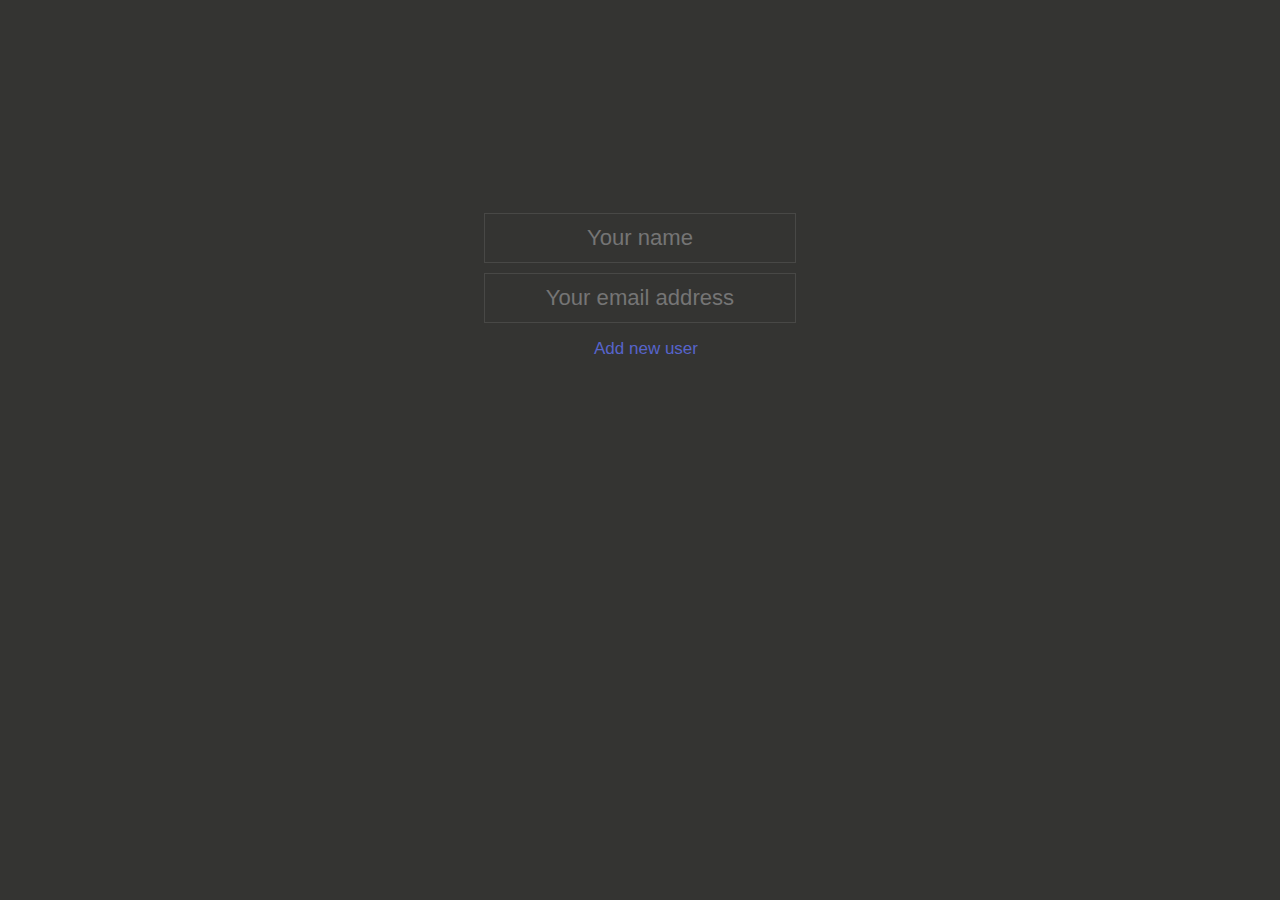
==== ReFLEX/index.html @ d684d54d "" ====
<!DOCTYPE html>
<html lang="fi">
<head>
	<title>ReFLEX</title>
	<meta charset="utf-8">
	<link rel="stylesheet" type="text/css" href="css/dot-luv/jquery-ui-1.9.0.custom.min.css" />
	<link rel="stylesheet" type="text/css" href="css/style.css" />
	<script src="script/jquery-1.8.2.js" type="text/javascript"></script>
	<script src="script/jquery-ui-1.9.0.custom.min.js" type="text/javascript"></script>
	<script src="script/jquery.ui.touch-punch.min.js" type="text/javascript"></script>
	<script src="script/main.js" type="text/javascript"></script>
	<script src="script/note.js" type="text/javascript"></script>
	<script src="script/swfobject.js" type="text/javascript"></script>
	<script src="script/recorder.js" type="text/javascript"></script>
	<script src="script/avatarCamera.js" type="text/javascript"></script>
</head>
<body>
	<div id="wrapper">
		<div id="user-page" class="page">
			<!-- User info -->
			<h1 id="username-title"></h1>
			<div id="left">
				<div id="avatar">
					<img src="images/avatars/avatar_placeholder.png" alt class="avatar" id="avatar-image"/>
					<div id="AvatarCameraContainer"><div id="AvatarCamera"></div></div>
					<div id="ava-countdown"></div>
					<div id="ava-save">Save picture</div>
				</div>
				<p class="i18n">Enter your pin code to open private notes.</p>
				<input type="password" id="pin-field" maxlength="4" size="4" /><br />
				<a id="pin-reset" class="button i18n">Forgot your PIN?</a>
				
				<div id="note-options">
				<a class="i18n button" id="privacy">Make private</a>
				<ul id="color-palette">
					<li></li>
					<li></li>
					<li></li>
					<li></li>
					<li></li>
					<li></li>
					<li></li>
					<li></li>
					<li></li>
					<li></li>
				</ul>
				</div>
			</div><!-- left -->
			<!-- Video player and recorder -->
			<div id="videos">
			<div id="video-recorder-wrapper">
			<div id="video-recorder">
			
			<div id="NoteRecorder"></div>
			
				<span class="recorder-ui video-off i18n" id="what-did-i-learn">What did I learn?</span>
				<div class="recorder-ui video-off recorder-initialized note-sealed" id="record-init-background"></div>
				<div class="recorder-ui video-off recorder-initialized button" id="record-button-onvideo"><img src="images/record.png" alt /></div>
				<div class="recorder-ui recorder-finished button save-recorded-video" id="save-recorded-video"><img src="images/save.png" alt /></div>
				<!-- <div class="recorder-ui recorder-finished save-recorded-video" id="record-video-drag"></div> -->
				<div class="recorder-ui recorder-finished button" id="re-record-button-onvideo"><img src="images/record.png" alt /></div>
				<div class="recorder-ui note-selected note-playback-finished button" id="play-button-onvideo"><img src="images/play.png" alt /></div>
				<div class="recorder-ui note-playing button" id="stop-button-onvideo"><img src="images/stop.png" alt /></div>
				<div class="recorder-ui record-on i18n" id="ilearned">I learned...</div>
				<div class="recorder-ui record-on" id="countdown">...</div>
				<div class="recorder-ui recorder-finished" id="timecapsule-datepicker"><input type="hidden" id="datepicker-calendar" /><img src="images/calendar.png" class="button" id="timecapsule-datepicker-button" alt /></div>
				<div class="recorder-ui record-on" id="vumeters">
					<div></div>
					<div></div>
					<div></div>
					<div></div>
					<div></div>
					<div></div>
					<div></div>
					<div></div>
					<div></div>
					<div></div>
					<div></div>
					<div></div>
					<div></div>
					<div></div>
				</div>
			<div class="recorder-ui note-timesealed" id="timecapsule-background">
				<h2><span class="i18n">This note will be open on</span> <span id="timecapsule-date"></span></h2>
			</div>
			
			<div class="pincode recorder-ui note-sealed">
				<h2 class="i18n">This note is private!</h2>
			</div>
			</div>
			<div id="video-recorder-controls">
			<div id="record-button" class="button i18n_title" title="Record a new note"></div>
			<div id="recorder-controls-timeline" class="slider"></div>
			</div>
			</div>
			</div> <!-- videos -->
			<div style="width: 100%; clear:both"></div>
			
			<!-- Saved recordings show up here -->
			<div id="notes">
			<div id="note-background"></div>
			<div id="note-drag-area"></div>
			<div id="note-timeline-wrapper">
			<div id="note-timeline">
			<div id="day-blocks"> </div>
			<div id="week-blocks"> </div>
			<div id="month-blocks"> </div>
			<div id="now-indicator"><div class="i18n">Now</div></div>
			</div>
			</div>
			<div id="note-scroll" class="slider"></div>
			<div id="note-zoom" class="slider"></div>
			<div id="zoom-title">
			<span id="zoom-title-months" class="i18n">Months</span>
			<span id="zoom-title-weeks" class="i18n">Weeks</span>
			<span id="zoom-title-days" class="i18n">Days</span>
			</div>
			</div><!-- notes -->
		</div>
		<div id="register-page" class="page">
			<p class="register" style="display: block; text-align: center">
				<input type="text" id="newUsername" class="i18n_placeholder" placeholder="Your name" value="" /><br /> 
				<input type="text" id="newUserEmail" class="i18n_placeholder" placeholder="Your email address" value="" /><br /> 
				<a id="newUserAdd" class="button i18n">Add new user</a>
			</p>
			<p class="register-complete" style="display: none"></p>
		</div>
	</div>
</body>
</html>
---- ReFLEX/css/style.css ----
/* Style.scss */
* {
  margin: 0;
  padding: 0; }

.button {
  cursor: pointer;
  color: #6475BE; }

html, body {
  background-color: #343432;
  font-family: Tahoma, sans-serif;
  color: #aaabab;
  position: relative;
  height: 100%;
  font-size: 17px;
  min-height: 500px; }

h1, h2 {
  font-size: 1.5em;
  font-weight: normal;
  margin: 10px 0;
  color: #fff; }

input[type="button"] {
  padding: 8px; }

.page {
  display: none;
  position: relative;
  width: 100%;
  height: 98%; }

#wrapper {
  padding: 1%;
  margin: auto;
  position: relative;
  max-width: 1300px;
  height: 96%; }

#avatar {
  width: 60%;
  height: auto;
  max-height: 100%;
  position: relative;
  margin-bottom: 10px; }
  #avatar img {
    width: 100%;
    border-radius: 10px;
    border: 2px solid #888;
    position: relative; }

#AvatarCameraContainer {
  position: absolute;
  top: 0; }

#left {
  width: 20%;
  float: left;
  height: 60%;
  position: relative;
  min-height: 450px; }

#videos {
  width: 80%;
  float: right;
  min-height: 100px;
  height: 60%; }

#ava-countdown {
  display: none;
  width: 80px;
  height: 80px;
  background-color: rgba(0, 0, 0, 0.4);
  margin: -40px;
  color: #fff;
  font-size: 50px;
  line-height: 80px;
  text-align: center;
  left: 50%;
  top: 50%;
  position: absolute; }

#ava-save {
  cursor: pointer;
  display: none;
  width: 100%;
  height: 50px;
  background-color: rgba(0, 0, 0, 0.4);
  position: absolute;
  bottom: 0;
  color: #fff;
  line-height: 50px;
  text-align: center; }

#color-palette {
  max-height: 300px;
  width: 210px;
  bottom: 0;
  position: absolute;
  max-width: 100%; }
  #color-palette li {
    display: block;
    margin: 3px;
    border-radius: 6px;
    float: left;
    height: 30px;
    width: 30px;
    max-width: 20%;
    border: 3px solid rgba(0, 0, 0, 0.5); }

#video-recorder-wrapper {
  width: 90%;
  height: 100%;
  max-width: 100%;
  margin: auto; }

#video-player, #video-recorder {
  width: 100%; }

#video-recorder {
  width: 100%;
  height: 100%;
  position: relative;
  background-size: cover !important;
  background-color: #efef95;
  border: 2px solid #fff; }

#record-init-background {
  width: 100%;
  height: 100%;
  background-color: #ededaf;
  position: absolute;
  top: 0; }

.pincode {
  width: 100%;
  height: 100%;
  background-color: #444;
  position: absolute;
  top: 0; }

#pin-field {
  background-color: rgba(0, 0, 0, 0.2);
  border-color: rgba(255, 255, 255, 0.1);
  color: rgba(255, 255, 255, 0.9);
  padding: 9px;
  margin: 4px 4px 4px 0;
  border-width: 1px;
  font-size: 1.2em; }

#record-video-drag {
  top: 0;
  width: 100%;
  height: 100%;
  position: absolute; }

.recorder-finished {
  position: absolute; }

#timecapsule-datepicker {
  width: 13.7%;
  top: 50%;
  left: 25%;
  margin: -10.3%;
  padding: 0.9%;
  background-color: rgba(0, 0, 0, 0.5);
  border-radius: 8px; }
  #timecapsule-datepicker img {
    width: 100%;
    height: auto;
    border-radius: 8px;
    margin: 3px 0 -3px 0; }

#timecapsule-datepicker-field {
  width: 100%;
  height: 100%;
  background-color: rgba(255, 255, 255, 0.4);
  border: 1px solid #ddd;
  border: 0;
  color: #fefefe;
  font-size: 2.1em; }

/* Recorder UI */
.recorder-ui {
  display: none; }

#save-recorded-video.recorder-ui {
  left: 50%;
  top: 50%;
  width: 15%;
  padding: 0.3%;
  background-color: rgba(0, 0, 0, 0.5);
  border-radius: 8px;
  margin: -10.3%; }
  #save-recorded-video.recorder-ui img {
    width: 100%;
    height: auto;
    margin: 0 0 -4px 0; }

#re-record-button-onvideo.recorder-ui {
  left: 75%;
  top: 50%;
  width: 14.4%;
  padding: 0.9%;
  background-color: rgba(0, 0, 0, 0.5);
  border-radius: 8px;
  margin: -10.9%; }
  #re-record-button-onvideo.recorder-ui img {
    width: 100%;
    height: auto; }

#datepicker-calendar {
  position: absolute;
  top: -80%;
  left: -80%; }
  #datepicker-calendar .ui-datepicker {
    position: absolute;
    left: -50%;
    top: -50%;
    display: none;
    opacity: 0.95; }

#play-button-onvideo.recorder-ui, #stop-button-onvideo.recorder-ui, #record-button-onvideo.recorder-ui {
  left: 50%;
  top: 50%;
  position: absolute; }
  #play-button-onvideo.recorder-ui img, #stop-button-onvideo.recorder-ui img, #record-button-onvideo.recorder-ui img {
    margin: -50%; }

#what-did-i-learn.recorder-ui {
  position: absolute;
  width: 100%;
  text-align: center;
  top: 70px; }

#ilearned.recorder-ui {
  position: absolute;
  bottom: 0;
  background-color: rgba(0, 0, 0, 0.6);
  color: white;
  height: 40px;
  width: 94%;
  line-height: 40px;
  padding: 0 3%; }

#note-drag-area {
  width: 100%;
  height: 100%;
  z-index: -1;
  position: absolute;
  padding: 40px 0;
  margin: -40px 0; }

#vumeters {
  bottom: 50px;
  left: 10px;
  position: relative; }
  #vumeters div {
    width: 7px;
    height: 30px;
    background-color: #e6e6e6;
    position: absolute;
    bottom: 0; }

#timecapsule-background {
  width: 100%;
  height: 100%;
  top: 0;
  background-color: #444;
  position: absolute; }
  #timecapsule-background h2 {
    width: 100%;
    position: absolute;
    top: 50%;
    margin-top: -2%;
    text-align: center; }

.note-sealed h2 {
  top: 50%;
  margin-top: -2%;
  position: absolute;
  width: 100%;
  text-align: center; }

#countdown {
  left: 50%;
  top: 50%;
  position: absolute;
  height: 80px;
  width: 80px;
  margin: -44px;
  text-align: center;
  line-height: 80px;
  font-size: 4em;
  border: 4px solid rgba(255, 255, 255, 0.7);
  background-color: rgba(0, 0, 0, 0.4);
  color: rgba(255, 255, 255, 0.9);
  border-radius: 1000px; }

#video-recorder {
  background-color: #ededaf;
  -moz-transition: border-color 0.3s;
  -webkit-transition: border-color 0.3s;
  -o-transition: border-color 0.3s;
  transition: border-color 0.3s; }

#video-recorder-controls {
  width: 100%;
  margin-top: 5px; }

#recorder-controls-button {
  width: 6%;
  height: 100%;
  background-color: #af9095;
  border: 3px solid #945a5d;
  border-radius: 10px;
  float: left;
  display: inline-block; }

.ui-slider {
  height: 5px !important;
  margin: 8px;
  margin-bottom: 15px; }

.ui-slider-handle {
  height: 15px !important;
  width: 16px !important;
  position: absolute !important; }

#record-button {
  width: 25px;
  height: 25px;
  background-image: url(../images/small_rec.png);
  background-repeat: no-repeat;
  background-size: 100%;
  margin-bottom: -25px; }

#recorder-controls-timeline {
  margin-left: 40px; }

#note-zoom {
  width: 20%; }

#notes {
  margin-top: 20px;
  height: 20%;
  width: 100%;
  position: relative; }

#note-timeline-wrapper {
  width: 100%;
  overflow: hidden;
  height: 85%;
  margin-top: 40px; }

#note-timeline {
  position: relative;
  height: 90%; }

#note-background {
  height: 65%;
  background-color: rgba(255, 255, 255, 0.1);
  width: 100%;
  position: absolute;
  border-radius: 12px; }

#note-options {
  display: none; }

#day-blocks, #week-blocks, #month-blocks {
  position: absolute;
  bottom: 0;
  height: 10px;
  color: #fff;
  font-size: 0.45em;
  line-height: 10px;
  white-space: nowrap;
  overflow: hidden; }
  #day-blocks div, #week-blocks div, #month-blocks div {
    float: left;
    height: 100%;
    display: inline-block;
    white-space: normal;
    border-radius: 10px; }
  #day-blocks span, #week-blocks span, #month-blocks span {
    margin: 0 3px 0 3px;
    padding: 0 5px 0 5px;
    display: block;
    border-radius: 10px;
    background-color: #2f75ba; }

#day-blocks {
  display: none; }

#week-blocks {
  display: none; }

#month-blocks {
  display: visible; }

.note {
  width: 0;
  top: 10%;
  position: absolute !important; }

.single-note-background {
  height: 65%;
  background-repeat: no-repeat;
  background-color: inherit;
  border-radius: 6px;
  position: relative;
  box-shadow: -1px 0 2px rgba(0, 0, 0, 0.5);
  padding: 3px;
  text-align: center;
  -moz-transition: background-color 0.3s;
  -webkit-transition: background-color 0.3s;
  -o-transition: background-color 0.3s;
  transition: background-color 0.3s; }
  .single-note-background img {
    height: 100%;
    border-radius: 3px;
    margin-bottom: -3px;
    position: relative;
    -moz-transition: box-shadow 0.3s;
    -webkit-transition: box-shadow 0.3s;
    -o-transition: box-shadow 0.3s;
    transition: box-shadow 0.3s; }

.single-note-triangle {
  width: 10px;
  height: 10px;
  background-color: inherit;
  margin-left: -5px;
  position: absolute;
  bottom: -4px;
  left: 50%;
  transform: rotate(45deg);
  -ms-transform: rotate(45deg);
  /* IE 9 */
  -moz-transform: rotate(45deg);
  /* Firefox */
  -webkit-transform: rotate(45deg);
  /* Safari and Chrome */
  -o-transform: rotate(45deg);
  /* Opera */ }

.note.selected {
  z-index: 100; }
  .note.selected div img {
    box-shadow: 0 0 15px 7px rgba(255, 255, 255, 0.8); }

.yellow {
  background-image: url(../images/yellow_note.png); }

/* Registration interface */
.register input {
  background-color: transparent;
  color: rgba(255, 255, 255, 0.7); }

#newUsername {
  margin-top: 200px; }

#newUsername, #newUserEmail {
  border: 1px solid rgba(255, 255, 255, 0.1);
  padding: 11px;
  font-size: 1.3em;
  text-align: center;
  display: inline-block;
  margin-bottom: 10px; }

#newUserAdd {
  width: 100%;
  clear: both;
  display: block;
  padding: 6px;
  color: #5764cb;
  text-align: center; }

#now-indicator {
  height: 100%;
  width: 0px;
  position: absolute !important; }
  #now-indicator div {
    background-color: rgba(255, 255, 255, 0.2);
    position: absolute !important;
    color: rgba(255, 255, 255, 0.7);
    text-align: center;
    line-height: 20px;
    height: 75%;
    width: 25px;
    margin-left: -12.5px;
    box-shadow: 0 0 4px 15px rgba(255, 255, 255, 0.2);
    font-size: 0.9em; }

#zoom-title {
  position: relative; }
  #zoom-title span {
    position: absolute; }

#zoom-title-weeks {
  display: none;
  opacity: 0; }

#zoom-title-days {
  display: none;
  opacity: 0; }

/* Responsive */
/* Need to be down here so changes take effect */
@media all and (max-width: 640px), all and (orientation: portrait) {
  #wrapper {
    min-width: 420px; }

  #left {
    width: 100%;
    height: auto;
    min-height: 0; }

  #left p {
    margin-top: 30px; }

  #videos {
    width: 100%;
    min-height: 100px;
    height: 50%; }

  #avatar {
    width: 20%;
    float: left;
    margin-right: 15px; }

  #username-title {
    float: right;
    width: 76.5%;
    margin: 0;
    margin-bottom: -8%; }

  #pin-reset {
    float: left;
    margin-top: -5px; }

  #pin-field {
    float: left; }

  #video-recorder-wrapper {
    width: 100%; }

  #note-scroll, #note-zoom {
    height: 30px !important; }

  #recorder-controls-timeline {
    height: 15px !important;
    margin-top: 5px; }

  #recorder-controls-timeline .ui-slider-handle {
    height: 15px;
    top: -0.2em;
    margin-left: -0.3em; }

  .ui-slider-handle {
    height: 150% !important; }

  body {
    font-size: 14px; }

  #privacy {
    float: right;
    bottom: 5px;
    position: absolute;
    right: 10px; }

  #color-palette {
    width: 80%;
    float: left;
    margin: 0;
    position: static; }

  #color-palette li {
    width: 6%;
    height: 20px; } }
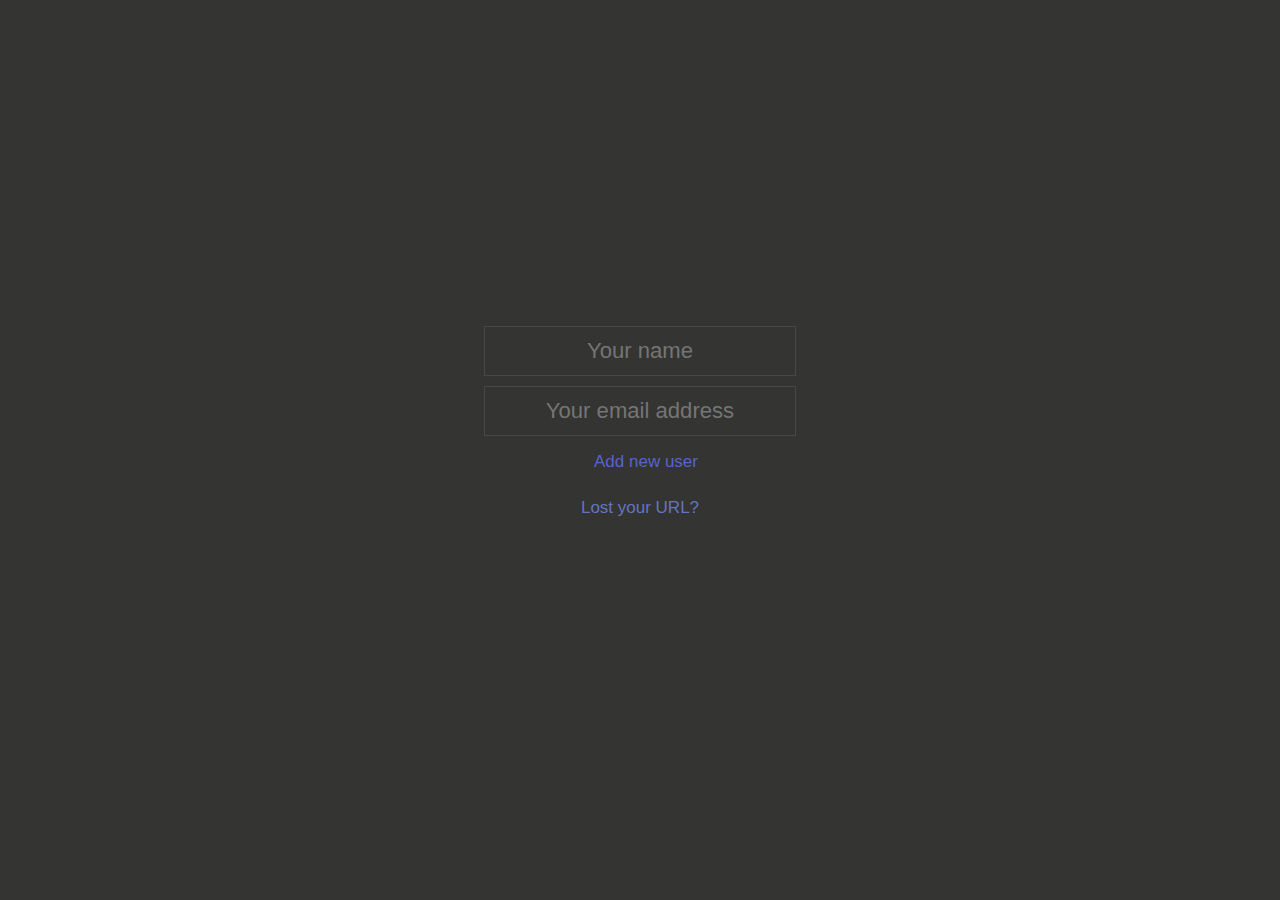
==== commit 0d1e2026: "" ====
--- a/ReFLEX/index.html
+++ b/ReFLEX/index.html
@@ -90,6 +90,7 @@
 			</div>
 			<div id="video-recorder-controls">
 			<div id="record-button" class="button i18n_title" title="Record a new note"></div>
+			<div id="stop-button" class="button i18n_title" title="Record a new note"></div>
 			<div id="recorder-controls-timeline" class="slider"></div>
 			</div>
 			</div>
@@ -121,9 +122,16 @@
 			<p class="register" style="display: block; text-align: center">
 				<input type="text" id="newUsername" class="i18n_placeholder" placeholder="Your name" value="" /><br /> 
 				<input type="text" id="newUserEmail" class="i18n_placeholder" placeholder="Your email address" value="" /><br /> 
-				<a id="newUserAdd" class="button i18n">Add new user</a>
+				<a id="newUserAdd" class="button i18n">Add new user</a><br />
+				<a id="resendEmail" class="button i18n">Lost your URL?</a>
 			</p>
 			<p class="register-complete" style="display: none"></p>
+		</div>
+		<div id="recover-url-page" class="page">
+			<p class="recover" style="display: block; text-align: center">
+				<input type="text" id="recoverMailAddress" class="i18n_placeholder" placeholder="Your email address" value="" /><br /> 
+				<a id="recoverMail" class="button i18n">Reset lost URL</a>
+			</p>
 		</div>
 	</div>
 </body>
--- a/ReFLEX/css/style.css
+++ b/ReFLEX/css/style.css
@@ -43,7 +43,8 @@
   height: auto;
   max-height: 100%;
   position: relative;
-  margin-bottom: 10px; }
+  margin-bottom: 10px;
+  min-width: 215px; }
   #avatar img {
     width: 100%;
     border-radius: 10px;
@@ -52,7 +53,8 @@
 
 #AvatarCameraContainer {
   position: absolute;
-  top: 0; }
+  top: 0;
+  height: 100%; }
 
 #left {
   width: 20%;
@@ -328,14 +330,20 @@
   width: 16px !important;
   position: absolute !important; }
 
-#record-button {
+#record-button, #stop-button {
   width: 25px;
   height: 25px;
-  background-image: url(../images/small_rec.png);
   background-repeat: no-repeat;
   background-size: 100%;
   margin-bottom: -25px; }
 
+#record-button {
+  background-image: url(../images/small_rec.png); }
+
+#stop-button {
+  background-image: url(../images/small_stop.png);
+  display: none; }
+
 #recorder-controls-timeline {
   margin-left: 40px; }
 
@@ -363,7 +371,8 @@
   background-color: rgba(255, 255, 255, 0.1);
   width: 100%;
   position: absolute;
-  border-radius: 12px; }
+  border-radius: 12px;
+  top: 0; }
 
 #note-options {
   display: none; }
@@ -402,7 +411,8 @@
 .note {
   width: 0;
   top: 10%;
-  position: absolute !important; }
+  position: absolute !important;
+  height: 100%; }
 
 .single-note-background {
   height: 65%;
@@ -418,7 +428,8 @@
   -o-transition: background-color 0.3s;
   transition: background-color 0.3s; }
   .single-note-background img {
-    height: 100%;
+    max-height: 100%;
+    width: auto;
     border-radius: 3px;
     margin-bottom: -3px;
     position: relative;
@@ -454,15 +465,10 @@
   background-image: url(../images/yellow_note.png); }
 
 /* Registration interface */
-.register input {
+.register input, .recover input {
+  border: 1px solid rgba(255, 255, 255, 0.1);
   background-color: transparent;
-  color: rgba(255, 255, 255, 0.7); }
-
-#newUsername {
-  margin-top: 200px; }
-
-#newUsername, #newUserEmail {
-  border: 1px solid rgba(255, 255, 255, 0.1);
+  color: rgba(255, 255, 255, 0.7);
   padding: 11px;
   font-size: 1.3em;
   text-align: center;
@@ -493,6 +499,9 @@
     box-shadow: 0 0 4px 15px rgba(255, 255, 255, 0.2);
     font-size: 0.9em; }
 
+.recover, .register {
+  padding-top: 25%; }
+
 #zoom-title {
   position: relative; }
   #zoom-title span {
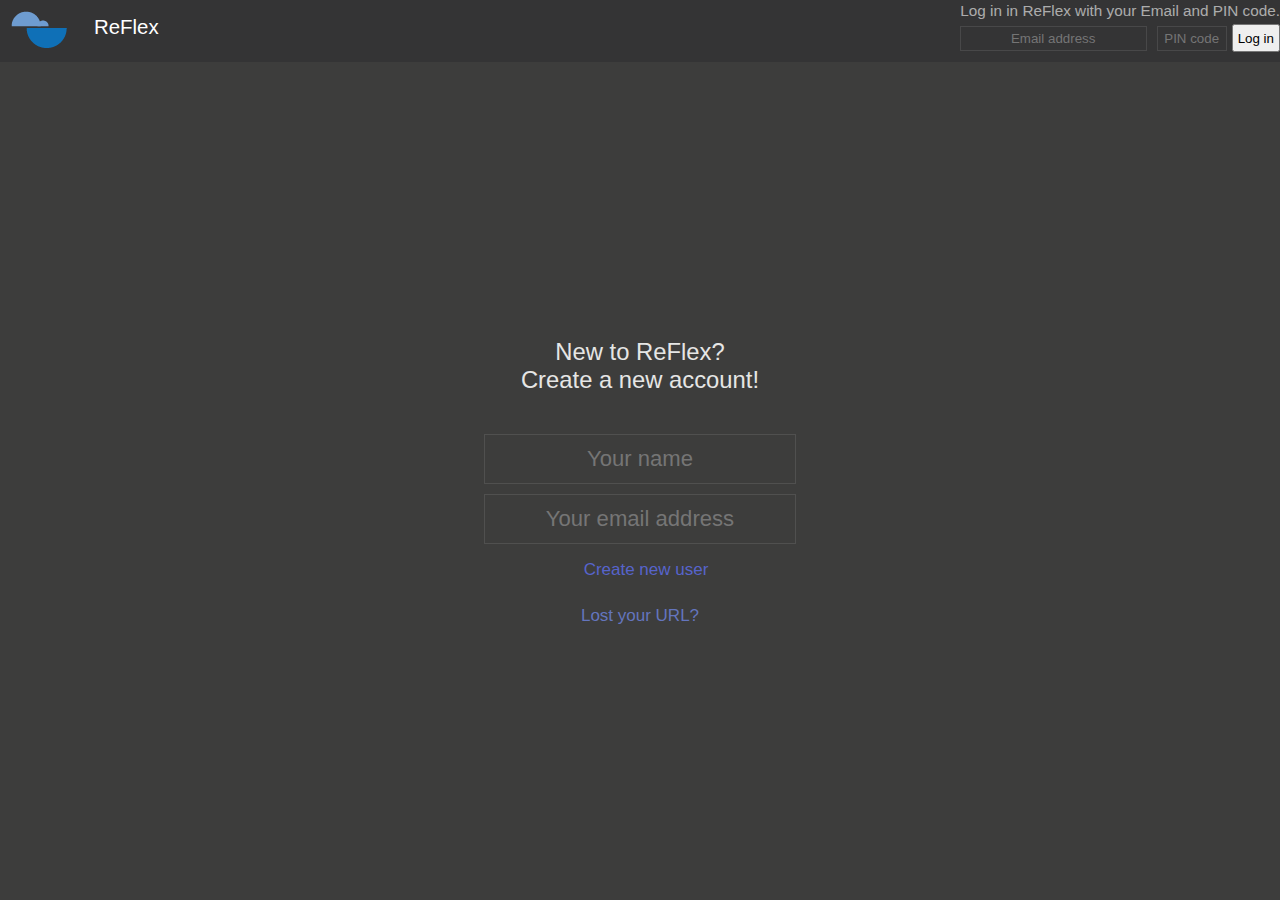
==== commit e50c40de: "Redesign" ====
--- a/ReFLEX/index.html
+++ b/ReFLEX/index.html
@@ -1,7 +1,7 @@
 <!DOCTYPE html>
 <html lang="fi">
 <head>
-	<title>ReFLEX</title>
+	<title>ReFlex</title>
 	<meta charset="utf-8">
 	<link rel="stylesheet" type="text/css" href="css/dot-luv/jquery-ui-1.9.0.custom.min.css" />
 	<link rel="stylesheet" type="text/css" href="css/style.css" />
@@ -17,38 +17,18 @@
 <body>
 	<div id="wrapper">
 		<div id="user-page" class="page">
+			<div class="header">
+				<div class="logo"><img src="images/logo.png" alt /><h1>ReFlex</h1></div>
+				<div class="options button" onclick="OpenPage('options')"></div>
+			</div>
 			<!-- User info -->
-			<h1 id="username-title"></h1>
-			<div id="left">
-				<div id="avatar">
-					<img src="images/avatars/avatar_placeholder.png" alt class="avatar" id="avatar-image"/>
-					<div id="AvatarCameraContainer"><div id="AvatarCamera"></div></div>
-					<div id="ava-countdown"></div>
-					<div id="ava-save">Save picture</div>
-				</div>
-				<p class="i18n">Enter your pin code to open private notes.</p>
-				<input type="password" id="pin-field" maxlength="4" size="4" /><br />
-				<a id="pin-reset" class="button i18n">Forgot your PIN?</a>
+			<h1 id="username-title"><img src="images/avatars/avatar_placeholder.png" alt class="avatar avatar-image"  /><span></span></h1>
 				
-				<div id="note-options">
-				<a class="i18n button" id="privacy">Make private</a>
-				<ul id="color-palette">
-					<li></li>
-					<li></li>
-					<li></li>
-					<li></li>
-					<li></li>
-					<li></li>
-					<li></li>
-					<li></li>
-					<li></li>
-					<li></li>
-				</ul>
-				</div>
-			</div><!-- left -->
 			<!-- Video player and recorder -->
 			<div id="videos">
-			<div id="video-recorder-wrapper">
+				<div id="video-recorder-wrapper">
+					<span id="new-recording" class="button"></span>
+			<h2 id="video-title">What's going on in school? <span id="favorite" class="button"></span></h2>
 			<div id="video-recorder">
 			
 			<div id="NoteRecorder"></div>
@@ -56,14 +36,13 @@
 				<span class="recorder-ui video-off i18n" id="what-did-i-learn">What did I learn?</span>
 				<div class="recorder-ui video-off recorder-initialized note-sealed" id="record-init-background"></div>
 				<div class="recorder-ui video-off recorder-initialized button" id="record-button-onvideo"><img src="images/record.png" alt /></div>
-				<div class="recorder-ui recorder-finished button save-recorded-video" id="save-recorded-video"><img src="images/save.png" alt /></div>
-				<!-- <div class="recorder-ui recorder-finished save-recorded-video" id="record-video-drag"></div> -->
-				<div class="recorder-ui recorder-finished button" id="re-record-button-onvideo"><img src="images/record.png" alt /></div>
-				<div class="recorder-ui note-selected note-playback-finished button" id="play-button-onvideo"><img src="images/play.png" alt /></div>
+				<div class="recorder-ui recorder-finished button save-recorded-video" id="save-recorded-video"><div id="keep">keep</div></div>
+				<div class="recorder-ui recorder-finished button" id="re-record-button-onvideo"><img src="images/new-recording-screen-2.png" alt /></div>
+				<div class="recorder-ui note-selected note-playback-finished button" id="play-button-onvideo"><img src="images/play-1.png" width="120" height="120" alt /></div>
+				<div class="recorder-ui record-on button" id="stop-recording-button-onvideo"><img src="images/stop-1.png" alt /></div>
 				<div class="recorder-ui note-playing button" id="stop-button-onvideo"><img src="images/stop.png" alt /></div>
-				<div class="recorder-ui record-on i18n" id="ilearned">I learned...</div>
-				<div class="recorder-ui record-on" id="countdown">...</div>
-				<div class="recorder-ui recorder-finished" id="timecapsule-datepicker"><input type="hidden" id="datepicker-calendar" /><img src="images/calendar.png" class="button" id="timecapsule-datepicker-button" alt /></div>
+				<div class="recorder-ui countdown" id="countdown">...</div>
+				<div class="recorder-ui recorder-finished" id="timecapsule-datepicker"><input type="hidden" id="datepicker-calendar" /><img src="images/time-it-1.png" class="button" id="timecapsule-datepicker-button" alt /></div>
 				<div class="recorder-ui record-on" id="vumeters">
 					<div></div>
 					<div></div>
@@ -81,7 +60,8 @@
 					<div></div>
 				</div>
 			<div class="recorder-ui note-timesealed" id="timecapsule-background">
-				<h2><span class="i18n">This note will be open on</span> <span id="timecapsule-date"></span></h2>
+				<h2><img width="170" height="80" src="images/time-capsule-small.png" alt /><br />
+					<span class="i18n">open in</span> <span id="timecapsule-date"></span> <span class="i18n">days</span></h2>
 			</div>
 			
 			<div class="pincode recorder-ui note-sealed">
@@ -89,43 +69,51 @@
 			</div>
 			</div>
 			<div id="video-recorder-controls">
-			<div id="record-button" class="button i18n_title" title="Record a new note"></div>
-			<div id="stop-button" class="button i18n_title" title="Record a new note"></div>
 			<div id="recorder-controls-timeline" class="slider"></div>
 			</div>
+				<div id="record-button" class="button i18n_title" title="Record a new note"></div>
+				<div id="play-button" class="button i18n_title" title="Play"></div>
+				<div id="record-timer"><span class="elapsed">0:00</span> <span>/</span> <span class="total"></span></div>
+				<div id="note-timestamp">15:30 12.4.2012</div>
 			</div>
 			</div> <!-- videos -->
-			<div style="width: 100%; clear:both"></div>
+			<div style="width: 100%; clear:both;"></div>
 			
 			<!-- Saved recordings show up here -->
 			<div id="notes">
-			<div id="note-background"></div>
-			<div id="note-drag-area"></div>
 			<div id="note-timeline-wrapper">
-			<div id="note-timeline">
-			<div id="day-blocks"> </div>
-			<div id="week-blocks"> </div>
-			<div id="month-blocks"> </div>
-			<div id="now-indicator"><div class="i18n">Now</div></div>
+				<div id="timeline-start"></div>
+				<div id="timeline-end"></div>
+				<div id="timeline-back" class="button"></div>
+				<div id="timeline-forward" class="button"></div>
+				<div id="note-timeline"></div>
 			</div>
-			</div>
-			<div id="note-scroll" class="slider"></div>
-			<div id="note-zoom" class="slider"></div>
-			<div id="zoom-title">
-			<span id="zoom-title-months" class="i18n">Months</span>
-			<span id="zoom-title-weeks" class="i18n">Weeks</span>
-			<span id="zoom-title-days" class="i18n">Days</span>
+			<!-- <div id="note-scroll" class="slider"></div> -->
+			<div id="today">Today</div>
+			<div id="zoom-buttons">
+				<input type="radio" name="zoom" id="zoom-day" value="day" /><label for="zoom-day">day</label>
+				<input type="radio" name="zoom" id="zoom-week" value="week" /><label for="zoom-week">week</label>
+				<input type="radio" name="zoom" id="zoom-month" value="month" /><label for="zoom-month">month</label>
+				<input type="radio" name="zoom" id="zoom-alltime" value="alltime" /><label for="zoom-alltime">all time</label>
 			</div>
 			</div><!-- notes -->
 		</div>
 		<div id="register-page" class="page">
+			<div class="header">
+				<div class="logo"><img src="images/logo.png" alt /><h1>ReFlex</h1></div>
+				<div id="login">
+					<span>Log in in ReFlex with your Email and PIN code.</span><br />
+					<input type="text" id="login-email" placeholder="Email address" /><input id="login-pass" type="password" placeholder="PIN code" /><input type="button" id="login-button" value="Log in" />
+				</div>
+			</div>
 			<p class="register" style="display: block; text-align: center">
+				<span style="font-size: 1.4em; margin: 20px; display: block;">New to ReFlex? <br />Create a new account!</span><br />
 				<input type="text" id="newUsername" class="i18n_placeholder" placeholder="Your name" value="" /><br /> 
 				<input type="text" id="newUserEmail" class="i18n_placeholder" placeholder="Your email address" value="" /><br /> 
-				<a id="newUserAdd" class="button i18n">Add new user</a><br />
+				<a id="newUserAdd" class="button i18n">Create new user</a><br />
 				<a id="resendEmail" class="button i18n">Lost your URL?</a>
+				<p class="register-complete" style="display: none; font-size: 1.2em; text-align: center"></p>
 			</p>
-			<p class="register-complete" style="display: none"></p>
 		</div>
 		<div id="recover-url-page" class="page">
 			<p class="recover" style="display: block; text-align: center">
@@ -133,6 +121,28 @@
 				<a id="recoverMail" class="button i18n">Reset lost URL</a>
 			</p>
 		</div>
+		<div id="recover-url-done-page" class="page">
+			<p class="recover" style="display: block; text-align: center">
+				<p>Success! You will receive a link to your page by email soon.</p>
+			</p>
+		</div>		
+		<div id="options-page" class="page">
+			<div class="header">
+				<div class="logo"><img src="images/logo.png" alt /><h1>ReFlex</h1></div>
+				<div class="options button" onclick="OpenPage('user')"></div>
+			</div>
+			<div id="options">
+				<h1>Options</h1>
+				<p>Take new profile picture</p>
+				<div id="avatar">
+					<img src="images/avatars/avatar_placeholder.png" alt id="avatar-image" class="avatar avatar-image" />
+					<div id="AvatarCameraContainer"><div id="AvatarCamera"></div></div>
+					<div id="ava-countdown"></div>
+					<div id="ava-save">Save picture</div>
+					<span id="avatar-camera-trigger" class="button"></span>
+				</div>
+			</div>
+		</div>
 	</div>
 </body>
 </html>--- a/ReFLEX/css/style.css
+++ b/ReFLEX/css/style.css
@@ -1,4 +1,7 @@
 /* Style.scss */
+.ui-widget {
+  font-size: 1em; }
+
 * {
   margin: 0;
   padding: 0; }
@@ -8,20 +11,25 @@
   color: #6475BE; }
 
 html, body {
-  background-color: #343432;
+  background-color: #3d3d3c;
   font-family: Tahoma, sans-serif;
-  color: #aaabab;
+  color: #e6e6e5;
   position: relative;
   height: 100%;
   font-size: 17px;
   min-height: 500px; }
 
 h1, h2 {
-  font-size: 1.5em;
   font-weight: normal;
   margin: 10px 0;
   color: #fff; }
 
+h1 {
+  font-size: 1.2em; }
+
+h2 {
+  font-size: 1.05em; }
+
 input[type="button"] {
   padding: 8px; }
 
@@ -31,30 +39,98 @@
   width: 100%;
   height: 98%; }
 
+.header {
+  height: 62px;
+  width: 100%;
+  background-color: #343435;
+  position: relative;
+  /* @include vertical-center-parent; */ }
+  .header div h1 {
+    float: left;
+    margin: 16px; }
+  .header .logo img {
+    float: left;
+    margin: 11px; }
+  .header .options {
+    float: right;
+    margin: 15px;
+    width: 28px;
+    height: 28px;
+    background-image: url(../images/options.png); }
+    .header .options:hover {
+      background-image: url(../images/options-hover.png); }
+    .header .options:active {
+      background-image: url(../images/options-active.png); }
+  .header #login {
+    float: right; }
+    .header #login span {
+      font-size: 0.9em;
+      float: right;
+      color: rgba(255, 255, 255, 0.6);
+      margin-top: 2px; }
+    .header #login input[type="text"], .header #login input[type="password"] {
+      border: 1px solid rgba(255, 255, 255, 0.1);
+      background-color: transparent;
+      color: rgba(255, 255, 255, 0.7);
+      padding: 4px;
+      text-align: center;
+      display: inline-block;
+      margin: 5px; }
+    .header #login input[type="password"] {
+      width: 60px; }
+    .header #login input[type="button"] {
+      height: 28px;
+      padding: 4px;
+      margin-top: 4px; }
+
 #wrapper {
-  padding: 1%;
   margin: auto;
   position: relative;
-  max-width: 1300px;
   height: 96%; }
 
+#username-title {
+  height: 75px;
+  margin: 1.5%; }
+  #username-title:before {
+    content: '';
+    display: inline-block;
+    height: 100%;
+    vertical-align: middle; }
+  #username-title span {
+    margin-left: 20px; }
+  #username-title .avatar {
+    height: 100%;
+    display: inline-block;
+    vertical-align: middle; }
+
 #avatar {
-  width: 60%;
-  height: auto;
-  max-height: 100%;
-  position: relative;
-  margin-bottom: 10px;
-  min-width: 215px; }
-  #avatar img {
+  height: 250px;
+  width: 250px;
+  position: relative;
+  text-align: center; }
+  #avatar #avatar-image {
     width: 100%;
-    border-radius: 10px;
-    border: 2px solid #888;
-    position: relative; }
+    height: 100%; }
+
+#avatar-camera-trigger {
+  width: 53px;
+  height: 39px;
+  position: absolute;
+  bottom: -50px;
+  margin-left: -26.5px;
+  background-image: url(../images/camera-1.png); }
+  #avatar-camera-trigger:hover {
+    background-image: url(../images/camera-2.png); }
 
 #AvatarCameraContainer {
   position: absolute;
   top: 0;
-  height: 100%; }
+  height: 100%;
+  width: 100%; }
+  #AvatarCameraContainer #AvatarCamera {
+    top: 0;
+    height: 100%;
+    width: 100%; }
 
 #left {
   width: 20%;
@@ -63,11 +139,34 @@
   position: relative;
   min-height: 450px; }
 
+#zoom {
+  width: 100%;
+  float: left;
+  position: absolute;
+  font-size: 0.5em;
+  bottom: 0;
+  font-weight: normal !important; }
+
+#zoom-buttons {
+  text-align: center;
+  margin: 20px; }
+
+#today {
+  position: absolute;
+  margin: 20px;
+  margin-left: 5%; }
+
+#today, #zoom-buttons label {
+  background: none;
+  background-color: #575656; }
+  #today:hover, #zoom-buttons label:hover {
+    background-color: #878786; }
+  #today .ui-state-active, #zoom-buttons label .ui-state-active {
+    background-color: #b3b2b2; }
+
 #videos {
-  width: 80%;
-  float: right;
-  min-height: 100px;
-  height: 60%; }
+  margin: auto;
+  min-height: 100px; }
 
 #ava-countdown {
   display: none;
@@ -112,21 +211,25 @@
     border: 3px solid rgba(0, 0, 0, 0.5); }
 
 #video-recorder-wrapper {
-  width: 90%;
-  height: 100%;
-  max-width: 100%;
+  position: relative;
+  width: 648px;
   margin: auto; }
+  #video-recorder-wrapper #video-title {
+    position: relative; }
+    #video-recorder-wrapper #video-title span {
+      position: absolute;
+      right: 0; }
 
 #video-player, #video-recorder {
   width: 100%; }
 
 #video-recorder {
-  width: 100%;
-  height: 100%;
+  margin: auto;
+  width: 648px;
+  height: 445px;
   position: relative;
   background-size: cover !important;
-  background-color: #efef95;
-  border: 2px solid #fff; }
+  background-color: #efef95; }
 
 #record-init-background {
   width: 100%;
@@ -163,11 +266,8 @@
 #timecapsule-datepicker {
   width: 13.7%;
   top: 50%;
-  left: 25%;
-  margin: -10.3%;
-  padding: 0.9%;
-  background-color: rgba(0, 0, 0, 0.5);
-  border-radius: 8px; }
+  left: 50%;
+  margin: -10.3%; }
   #timecapsule-datepicker img {
     width: 100%;
     height: auto;
@@ -183,16 +283,25 @@
   color: #fefefe;
   font-size: 2.1em; }
 
+#keep {
+  background-image: url(../images/keep-1.png);
+  width: 97px;
+  height: 46px;
+  text-align: center;
+  line-height: 46px;
+  background-size: 100%;
+  color: #3d3d3c;
+  font-size: 1.2em;
+  font-weight: bold; }
+
 /* Recorder UI */
 .recorder-ui {
   display: none; }
 
 #save-recorded-video.recorder-ui {
-  left: 50%;
+  left: 25%;
   top: 50%;
   width: 15%;
-  padding: 0.3%;
-  background-color: rgba(0, 0, 0, 0.5);
   border-radius: 8px;
   margin: -10.3%; }
   #save-recorded-video.recorder-ui img {
@@ -204,8 +313,6 @@
   left: 75%;
   top: 50%;
   width: 14.4%;
-  padding: 0.9%;
-  background-color: rgba(0, 0, 0, 0.5);
   border-radius: 8px;
   margin: -10.9%; }
   #re-record-button-onvideo.recorder-ui img {
@@ -223,11 +330,11 @@
     display: none;
     opacity: 0.95; }
 
-#play-button-onvideo.recorder-ui, #stop-button-onvideo.recorder-ui, #record-button-onvideo.recorder-ui {
+#play-button-onvideo.recorder-ui, #stop-button-onvideo.recorder-ui, #stop-recording-button-onvideo.recorder-ui, #record-button-onvideo.recorder-ui {
   left: 50%;
   top: 50%;
   position: absolute; }
-  #play-button-onvideo.recorder-ui img, #stop-button-onvideo.recorder-ui img, #record-button-onvideo.recorder-ui img {
+  #play-button-onvideo.recorder-ui img, #stop-button-onvideo.recorder-ui img, #stop-recording-button-onvideo.recorder-ui img, #record-button-onvideo.recorder-ui img {
     margin: -50%; }
 
 #what-did-i-learn.recorder-ui {
@@ -255,7 +362,7 @@
   margin: -40px 0; }
 
 #vumeters {
-  bottom: 50px;
+  bottom: 10px;
   left: 10px;
   position: relative; }
   #vumeters div {
@@ -269,14 +376,15 @@
   width: 100%;
   height: 100%;
   top: 0;
-  background-color: #444;
+  background-color: rgba(0, 0, 0, 0.65);
   position: absolute; }
   #timecapsule-background h2 {
     width: 100%;
     position: absolute;
-    top: 50%;
+    top: 40%;
     margin-top: -2%;
-    text-align: center; }
+    text-align: center;
+    font-size: 1.3em; }
 
 .note-sealed h2 {
   top: 50%;
@@ -321,7 +429,7 @@
   display: inline-block; }
 
 .ui-slider {
-  height: 5px !important;
+  height: 5px;
   margin: 8px;
   margin-bottom: 15px; }
 
@@ -330,54 +438,128 @@
   width: 16px !important;
   position: absolute !important; }
 
-#record-button, #stop-button {
+#record-button, #play-button {
   width: 25px;
   height: 25px;
   background-repeat: no-repeat;
   background-size: 100%;
-  margin-bottom: -25px; }
+  margin: 7px;
+  float: left; }
 
 #record-button {
-  background-image: url(../images/small_rec.png); }
-
-#stop-button {
-  background-image: url(../images/small_stop.png);
-  display: none; }
+  background-image: url(../images/mic_dk_grey.png); }
+
+#play-button {
+  background-image: url(../images/play_videocontrols_grey.png); }
+
+#record-timer {
+  margin: 7px;
+  height: 25px;
+  float: left;
+  line-height: 20px; }
+  #record-timer span {
+    font-size: 0.65em;
+    color: #6d6d6d; }
+    #record-timer span:first-child {
+      color: #e6e6e5; }
+
+#note-timestamp {
+  float: right;
+  margin: 7px;
+  margin-right: 0;
+  height: 25px;
+  line-height: 20px;
+  font-size: 0.65em; }
 
 #recorder-controls-timeline {
-  margin-left: 40px; }
+  margin: 0 !important;
+  background: none;
+  background-color: #e6e6e5;
+  opacity: 1;
+  -moz-border-radius: 0px;
+  -webkit-border-radius: 0px;
+  -khtml-border-radius: 0px;
+  border-radius: 0px;
+  border: 0;
+  height: 2px; }
+  #recorder-controls-timeline .ui-slider-handle {
+    opacity: 0; }
+  #recorder-controls-timeline .ui-corner-all {
+    border-radius: 0 !important; }
+  #recorder-controls-timeline .ui-slider-range {
+    background: none;
+    background-color: #e51e20; }
 
 #note-zoom {
   width: 20%; }
 
 #notes {
   margin-top: 20px;
-  height: 20%;
   width: 100%;
   position: relative; }
 
 #note-timeline-wrapper {
-  width: 100%;
-  overflow: hidden;
-  height: 85%;
-  margin-top: 40px; }
+  width: 90%;
+  margin: auto;
+  border-bottom: 1px solid #4e4e4d;
+  position: relative; }
+
+#timeline-back, #timeline-forward {
+  position: absolute; }
+
+#timeline-back {
+  background-image: url(../images/arrow-left.png);
+  left: -21px;
+  width: 11px;
+  height: 22px;
+  top: 40%; }
+  #timeline-back:hover {
+    background-image: url(../images/arrow-left-hover.png); }
+  #timeline-back:active {
+    background-image: url(../images/arrow-left-active.png); }
+
+#timeline-forward {
+  background-image: url(../images/arrow-right.png);
+  right: -21px;
+  width: 11px;
+  height: 22px;
+  top: 35%; }
+  #timeline-forward:hover {
+    background-image: url(../images/arrow-right-hover.png); }
+  #timeline-forward:active {
+    background-image: url(../images/arrow-right-active.png); }
+
+#timeline-start {
+  position: absolute;
+  left: 0;
+  top: -20px;
+  font-size: 0.8em; }
+
+#timeline-end {
+  position: absolute;
+  right: 0;
+  top: -20px;
+  font-size: 0.8em; }
 
 #note-timeline {
   position: relative;
-  height: 90%; }
+  height: 80px;
+  overflow-x: hidden; }
 
 #note-background {
+  /*
   height: 65%;
-  background-color: rgba(255, 255, 255, 0.1);
+  background-color: rgba(255,255,255,0.1);
   width: 100%;
   position: absolute;
   border-radius: 12px;
-  top: 0; }
+  top: 0; */ }
 
 #note-options {
   display: none; }
 
 #day-blocks, #week-blocks, #month-blocks {
+  /*
   position: absolute;
   bottom: 0;
   height: 10px;
@@ -385,44 +567,44 @@
   font-size: 0.45em;
   line-height: 10px;
   white-space: nowrap;
-  overflow: hidden; }
-  #day-blocks div, #week-blocks div, #month-blocks div {
-    float: left;
-    height: 100%;
-    display: inline-block;
-    white-space: normal;
-    border-radius: 10px; }
-  #day-blocks span, #week-blocks span, #month-blocks span {
-    margin: 0 3px 0 3px;
-    padding: 0 5px 0 5px;
-    display: block;
-    border-radius: 10px;
-    background-color: #2f75ba; }
-
-#day-blocks {
-  display: none; }
-
-#week-blocks {
-  display: none; }
-
-#month-blocks {
-  display: visible; }
-
+  overflow: hidden;
+  
+  div{
+  	float: left;
+  	height: 100%;
+  	display: inline-block;
+  	white-space: normal;
+  	border-radius: 10px;
+  }
+  span{
+  	margin: 0 3px 0 3px;
+  	padding: 0 5px 0 5px;
+  	display: block;
+  	border-radius: 10px;
+  	background-color: #2f75ba;
+  }
+  */ }
+
+/*
+#day-blocks{ display: none; }
+#week-blocks{ display: none; }
+#month-blocks{ display: visible; }
+*/
 .note {
   width: 0;
-  top: 10%;
   position: absolute !important;
-  height: 100%; }
+  height: 100%;
+  background-color: #e6e6e5; }
 
 .single-note-background {
-  height: 65%;
+  height: 90%;
   background-repeat: no-repeat;
   background-color: inherit;
-  border-radius: 6px;
   position: relative;
   box-shadow: -1px 0 2px rgba(0, 0, 0, 0.5);
-  padding: 3px;
+  padding: 1px;
   text-align: center;
+  bottom: 0;
   -moz-transition: background-color 0.3s;
   -webkit-transition: background-color 0.3s;
   -o-transition: background-color 0.3s;
@@ -430,8 +612,6 @@
   .single-note-background img {
     max-height: 100%;
     width: auto;
-    border-radius: 3px;
-    margin-bottom: -3px;
     position: relative;
     -moz-transition: box-shadow 0.3s;
     -webkit-transition: box-shadow 0.3s;
@@ -456,10 +636,54 @@
   -o-transform: rotate(45deg);
   /* Opera */ }
 
+.note-overlay {
+  position: absolute;
+  top: 1px;
+  left: 1px;
+  bottom: 1px;
+  right: 1px; }
+
+#options {
+  width: 1000px;
+  margin: auto;
+  margin-top: 80px; }
+
+#new-recording {
+  display: block;
+  position: absolute;
+  bottom: 0;
+  left: -100px;
+  width: 76px;
+  height: 39px;
+  background-image: url(../images/newrecord.png); }
+  #new-recording:hover {
+    background-image: url(../images/newrecord-hover.png); }
+  #new-recording:active {
+    background-image: url(../images/newrecord-active.png); }
+
+.timecapsule .note-overlay {
+  background-color: rgba(0, 0, 0, 0.65);
+  background-image: url(../images/time-capsule-small.png);
+  background-repeat: no-repeat;
+  background-position: center center; }
+
+.favorite .note-overlay {
+  background-image: url(../images/star-selected.png);
+  background-repeat: no-repeat;
+  background-position: center center; }
+
+#favorite {
+  width: 18px;
+  height: 17px;
+  background-image: url(../images/star-unselected.png); }
+  #favorite:hover {
+    background-image: url(../images/star-selected.png); }
+
+#favorite.selected {
+  background-image: url(../images/star-selected.png); }
+
 .note.selected {
   z-index: 100; }
-  .note.selected div img {
-    box-shadow: 0 0 15px 7px rgba(255, 255, 255, 0.8); }
 
 .yellow {
   background-image: url(../images/yellow_note.png); }
@@ -484,23 +708,26 @@
   text-align: center; }
 
 #now-indicator {
+  /*
   height: 100%;
   width: 0px;
-  position: absolute !important; }
-  #now-indicator div {
-    background-color: rgba(255, 255, 255, 0.2);
-    position: absolute !important;
-    color: rgba(255, 255, 255, 0.7);
-    text-align: center;
-    line-height: 20px;
-    height: 75%;
-    width: 25px;
-    margin-left: -12.5px;
-    box-shadow: 0 0 4px 15px rgba(255, 255, 255, 0.2);
-    font-size: 0.9em; }
+  position: absolute !important; 
+  div {
+  	background-color: rgba(255,255,255,0.2);
+  	position: absolute !important; 
+  	color: rgba(255,255,255,0.7);
+  	text-align: center;
+  	line-height: 20px;
+  	height: 75%;
+  	width: 25px;
+  	margin-left: -12.5px;
+  	box-shadow: 0 0 4px 15px rgba(255,255,255,0.2);
+  	font-size: 0.9em;
+  }
+  */ }
 
 .recover, .register {
-  padding-top: 25%; }
+  padding-top: 20%; }
 
 #zoom-title {
   position: relative; }
@@ -514,77 +741,3 @@
 #zoom-title-days {
   display: none;
   opacity: 0; }
-
-/* Responsive */
-/* Need to be down here so changes take effect */
-@media all and (max-width: 640px), all and (orientation: portrait) {
-  #wrapper {
-    min-width: 420px; }
-
-  #left {
-    width: 100%;
-    height: auto;
-    min-height: 0; }
-
-  #left p {
-    margin-top: 30px; }
-
-  #videos {
-    width: 100%;
-    min-height: 100px;
-    height: 50%; }
-
-  #avatar {
-    width: 20%;
-    float: left;
-    margin-right: 15px; }
-
-  #username-title {
-    float: right;
-    width: 76.5%;
-    margin: 0;
-    margin-bottom: -8%; }
-
-  #pin-reset {
-    float: left;
-    margin-top: -5px; }
-
-  #pin-field {
-    float: left; }
-
-  #video-recorder-wrapper {
-    width: 100%; }
-
-  #note-scroll, #note-zoom {
-    height: 30px !important; }
-
-  #recorder-controls-timeline {
-    height: 15px !important;
-    margin-top: 5px; }
-
-  #recorder-controls-timeline .ui-slider-handle {
-    height: 15px;
-    top: -0.2em;
-    margin-left: -0.3em; }
-
-  .ui-slider-handle {
-    height: 150% !important; }
-
-  body {
-    font-size: 14px; }
-
-  #privacy {
-    float: right;
-    bottom: 5px;
-    position: absolute;
-    right: 10px; }
-
-  #color-palette {
-    width: 80%;
-    float: left;
-    margin: 0;
-    position: static; }
-
-  #color-palette li {
-    width: 6%;
-    height: 20px; } }
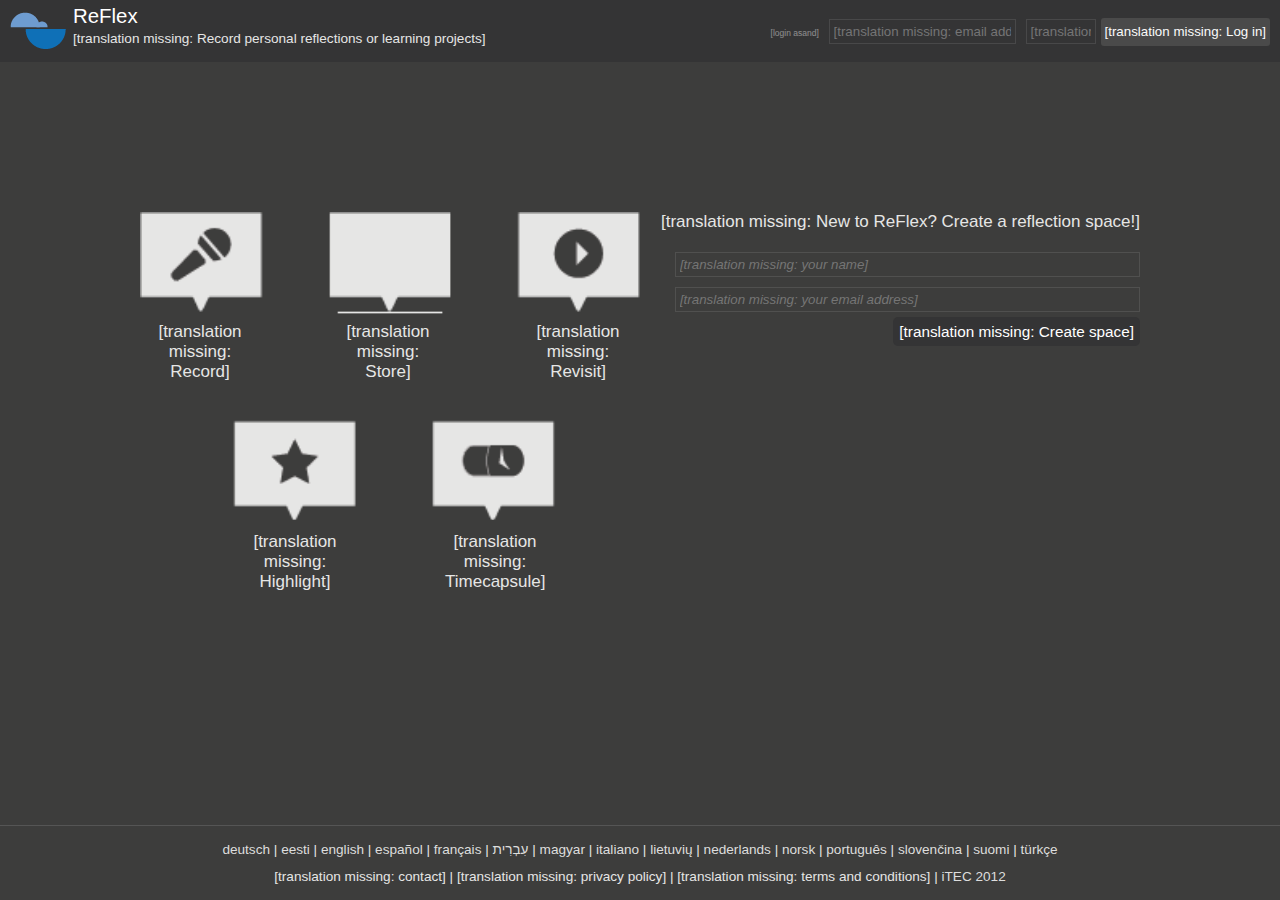
==== commit cd28cc1a: "A bit larger update. Redesigned options and login page, localization files for each language, minor " ====
--- a/ReFLEX/index.html
+++ b/ReFLEX/index.html
@@ -1,4 +1,4 @@
-<!DOCTYPE html>
+﻿<!DOCTYPE html>
 <html lang="fi">
 <head>
 	<title>ReFlex</title>
@@ -18,17 +18,18 @@
 	<div id="wrapper">
 		<div id="user-page" class="page">
 			<div class="header">
-				<div class="logo"><img src="images/logo.png" alt /><h1>ReFlex</h1></div>
+				<div class="logo"><img src="images/logo.png" alt /><h1>ReFlex</h1>
+				<span class="i18n">Record personal reflections or learning projects</span></div>
 				<div class="options button" onclick="OpenPage('options')"></div>
 			</div>
 			<!-- User info -->
-			<h1 id="username-title"><img src="images/avatars/avatar_placeholder.png" alt class="avatar avatar-image"  /><span></span></h1>
+			<h1 id="username-title"><img src="images/avatars/avatar_placeholder.png" alt class="avatar avatar-image"  /><span class="username"></span></h1>
 				
 			<!-- Video player and recorder -->
 			<div id="videos">
 				<div id="video-recorder-wrapper">
 					<span id="new-recording" class="button"></span>
-			<h2 id="video-title">What's going on in school? <span id="favorite" class="button"></span></h2>
+			<h2 id="video-title"><span class="i18n">What's going on in school?</span> <span id="favorite" class="button"></span></h2>
 			<div id="video-recorder">
 			
 			<div id="NoteRecorder"></div>
@@ -36,13 +37,11 @@
 				<span class="recorder-ui video-off i18n" id="what-did-i-learn">What did I learn?</span>
 				<div class="recorder-ui video-off recorder-initialized note-sealed" id="record-init-background"></div>
 				<div class="recorder-ui video-off recorder-initialized button" id="record-button-onvideo"><img src="images/record.png" alt /></div>
-				<div class="recorder-ui recorder-finished button save-recorded-video" id="save-recorded-video"><div id="keep">keep</div></div>
-				<div class="recorder-ui recorder-finished button" id="re-record-button-onvideo"><img src="images/new-recording-screen-2.png" alt /></div>
+				<div class="recorder-ui recorder-finished button save-recorded-video" id="save-recorded-video"><div id="keep" class="i18n">keep</div></div>
+				<div class="recorder-ui recorder-finished button" id="re-record-button-onvideo"><img src="images/new-recording-screen.png" alt /></div>
 				<div class="recorder-ui note-selected note-playback-finished button" id="play-button-onvideo"><img src="images/play-1.png" width="120" height="120" alt /></div>
-				<div class="recorder-ui record-on button" id="stop-recording-button-onvideo"><img src="images/stop-1.png" alt /></div>
-				<div class="recorder-ui note-playing button" id="stop-button-onvideo"><img src="images/stop.png" alt /></div>
 				<div class="recorder-ui countdown" id="countdown">...</div>
-				<div class="recorder-ui recorder-finished" id="timecapsule-datepicker"><input type="hidden" id="datepicker-calendar" /><img src="images/time-it-1.png" class="button" id="timecapsule-datepicker-button" alt /></div>
+				<div class="recorder-ui recorder-finished" id="timecapsule-datepicker"><input type="hidden" id="datepicker-calendar" /><img src="images/time-it.png" class="button" id="timecapsule-datepicker-button" alt /></div>
 				<div class="recorder-ui record-on" id="vumeters">
 					<div></div>
 					<div></div>
@@ -60,19 +59,15 @@
 					<div></div>
 				</div>
 			<div class="recorder-ui note-timesealed" id="timecapsule-background">
-				<h2><img width="170" height="80" src="images/time-capsule-small.png" alt /><br />
-					<span class="i18n">open in</span> <span id="timecapsule-date"></span> <span class="i18n">days</span></h2>
-			</div>
-			
-			<div class="pincode recorder-ui note-sealed">
-				<h2 class="i18n">This note is private!</h2>
+				<h2><img width="170" height="80" src="images/timecapsule-large.png" alt /><br />
+					<span id="timecapsule-date"></span> </h2>
 			</div>
 			</div>
 			<div id="video-recorder-controls">
 			<div id="recorder-controls-timeline" class="slider"></div>
 			</div>
-				<div id="record-button" class="button i18n_title" title="Record a new note"></div>
-				<div id="play-button" class="button i18n_title" title="Play"></div>
+				<div id="record-button" class="i18n_title" title="Record"></div>
+				<div id="play-pause-button" class="i18n_title play-button" title="Play"></div>
 				<div id="record-timer"><span class="elapsed">0:00</span> <span>/</span> <span class="total"></span></div>
 				<div id="note-timestamp">15:30 12.4.2012</div>
 			</div>
@@ -88,59 +83,62 @@
 				<div id="timeline-forward" class="button"></div>
 				<div id="note-timeline"></div>
 			</div>
-			<!-- <div id="note-scroll" class="slider"></div> -->
-			<div id="today">Today</div>
+			<div id="today" class="i18n">Today</div>
 			<div id="zoom-buttons">
-				<input type="radio" name="zoom" id="zoom-day" value="day" /><label for="zoom-day">day</label>
-				<input type="radio" name="zoom" id="zoom-week" value="week" /><label for="zoom-week">week</label>
-				<input type="radio" name="zoom" id="zoom-month" value="month" /><label for="zoom-month">month</label>
-				<input type="radio" name="zoom" id="zoom-alltime" value="alltime" /><label for="zoom-alltime">all time</label>
+				<input type="radio" name="zoom" id="zoom-day" value="day" /><label for="zoom-day" class="i18n">day</label>
+				<input type="radio" name="zoom" id="zoom-week" value="week" /><label for="zoom-week" class="i18n">week</label>
+				<input type="radio" name="zoom" id="zoom-month" value="month" /><label for="zoom-month" class="i18n">month</label>
+				<input type="radio" name="zoom" id="zoom-alltime" value="alltime" /><label for="zoom-alltime" class="i18n">all time</label>
 			</div>
 			</div><!-- notes -->
 		</div>
 		<div id="register-page" class="page">
 			<div class="header">
-				<div class="logo"><img src="images/logo.png" alt /><h1>ReFlex</h1></div>
+				<div class="logo"><img src="images/logo.png" alt /><h1>ReFlex</h1>
+				<span class="i18n">Record personal reflections or learning projects</span></div>
 				<div id="login">
-					<span>Log in in ReFlex with your Email and PIN code.</span><br />
-					<input type="text" id="login-email" placeholder="Email address" /><input id="login-pass" type="password" placeholder="PIN code" /><input type="button" id="login-button" value="Log in" />
+					<a onclick="LogIn('antti.sandberg@gmail.com', 'p09f')" style="font-size: 0.5em; cursor: pointer; opacity: 0.5">[login asand]</a>
+					<input type="text" class="i18n_placeholder" id="login-email" placeholder="email address" /><input id="login-pass" type="password" class="i18n_placeholder" placeholder="pin" /><input type="button" id="login-button" class="i18n_value" value="Log in" />
 				</div>
 			</div>
-			<p class="register" style="display: block; text-align: center">
-				<span style="font-size: 1.4em; margin: 20px; display: block;">New to ReFlex? <br />Create a new account!</span><br />
-				<input type="text" id="newUsername" class="i18n_placeholder" placeholder="Your name" value="" /><br /> 
-				<input type="text" id="newUserEmail" class="i18n_placeholder" placeholder="Your email address" value="" /><br /> 
-				<a id="newUserAdd" class="button i18n">Create new user</a><br />
-				<a id="resendEmail" class="button i18n">Lost your URL?</a>
-				<p class="register-complete" style="display: none; font-size: 1.2em; text-align: center"></p>
-			</p>
+			<div style="width: 1000px; margin: auto; margin-top: 150px">
+				<div id="introduction">
+					<div id="introduction-record" class="i18n">Record</div>
+					<div id="introduction-store" class="i18n">Store</div>
+					<div id="introduction-revisit" class="i18n">Revisit</div>
+					<div id="introduction-highlight" class="i18n">Highlight</div>
+					<div id="introduction-timecapsule" class="i18n">Timecapsule</div>
+				</div>
+				<div class="register" style="display: block; text-align: right; float: right;">
+					<span style="width: 100%; display: block;" class="i18n">New to ReFlex? Create a reflection space!</span><br />
+					<input type="text" id="newUsername" class="i18n_placeholder" placeholder="your name" value="" /><br /> 
+					<input type="text" id="newUserEmail" class="i18n_placeholder" placeholder="your email address" value="" /><br /> 
+					<a id="newUserAdd" class="button i18n">Create space</a>
+					<p class="register-complete" style="display: none; font-size: 1.2em; text-align: center"></p>
+				</div>
+			</div>
+			<div id="register-footer">
+				<span id="languages"></span><br />
+				<span class="i18n">contact</span> | <span class="i18n">privacy policy</span> | <span class="i18n">terms and conditions</span> | <a href="http://itec.eun.org/">iTEC 2012</a>
+			</div>
 		</div>
-		<div id="recover-url-page" class="page">
-			<p class="recover" style="display: block; text-align: center">
-				<input type="text" id="recoverMailAddress" class="i18n_placeholder" placeholder="Your email address" value="" /><br /> 
-				<a id="recoverMail" class="button i18n">Reset lost URL</a>
-			</p>
-		</div>
-		<div id="recover-url-done-page" class="page">
-			<p class="recover" style="display: block; text-align: center">
-				<p>Success! You will receive a link to your page by email soon.</p>
-			</p>
-		</div>		
 		<div id="options-page" class="page">
 			<div class="header">
-				<div class="logo"><img src="images/logo.png" alt /><h1>ReFlex</h1></div>
-				<div class="options button" onclick="OpenPage('user')"></div>
+				<div class="logo"><img src="images/logo.png" alt /><h1>ReFlex</h1>
+				<span class="i18n">Record personal reflections or learning projects</span></div>
+				<div class="leave-options button" onclick="OpenPage('user')"></div>
 			</div>
 			<div id="options">
-				<h1>Options</h1>
-				<p>Take new profile picture</p>
+				<h1 class="username">Options</h1>
+				
 				<div id="avatar">
 					<img src="images/avatars/avatar_placeholder.png" alt id="avatar-image" class="avatar avatar-image" />
 					<div id="AvatarCameraContainer"><div id="AvatarCamera"></div></div>
 					<div id="ava-countdown"></div>
-					<div id="ava-save">Save picture</div>
+					<div id="ava-save" class="i18n">Save picture</div>
 					<span id="avatar-camera-trigger" class="button"></span>
 				</div>
+				<p><span id="pin-reset"><span id="new-pin"></span> <span class="i18n">email new pin to</span> <span class="email"></span></span></p>
 			</div>
 		</div>
 	</div>
--- a/ReFLEX/css/style.css
+++ b/ReFLEX/css/style.css
@@ -12,7 +12,7 @@
 
 html, body {
   background-color: #3d3d3c;
-  font-family: Tahoma, sans-serif;
+  font-family: sans-serif, Tahoma;
   color: #e6e6e5;
   position: relative;
   height: 100%;
@@ -37,20 +37,27 @@
   display: none;
   position: relative;
   width: 100%;
-  height: 98%; }
+  height: 100%; }
 
 .header {
   height: 62px;
   width: 100%;
   background-color: #343435;
   position: relative;
-  /* @include vertical-center-parent; */ }
-  .header div h1 {
+  line-height: 62px; }
+  .header .logo {
     float: left;
-    margin: 16px; }
-  .header .logo img {
-    float: left;
-    margin: 11px; }
+    width: 600px;
+    padding-top: 5px;
+    line-height: normal; }
+    .header .logo img {
+      float: left;
+      margin: 7px;
+      margin-left: 10px; }
+    .header .logo span {
+      font-size: 0.8em; }
+    .header .logo h1 {
+      margin: 0; }
   .header .options {
     float: right;
     margin: 15px;
@@ -61,6 +68,16 @@
       background-image: url(../images/options-hover.png); }
     .header .options:active {
       background-image: url(../images/options-active.png); }
+  .header .leave-options {
+    float: right;
+    margin: 15px;
+    width: 28px;
+    height: 28px;
+    background-image: url(../images/leave-options.png); }
+    .header .leave-options:hover {
+      background-image: url(../images/leave-options-hover.png); }
+    .header .leave-options:active {
+      background-image: url(../images/leave-options-active.png); }
   .header #login {
     float: right; }
     .header #login span {
@@ -73,7 +90,6 @@
       background-color: transparent;
       color: rgba(255, 255, 255, 0.7);
       padding: 4px;
-      text-align: center;
       display: inline-block;
       margin: 5px; }
     .header #login input[type="password"] {
@@ -81,12 +97,13 @@
     .header #login input[type="button"] {
       height: 28px;
       padding: 4px;
-      margin-top: 4px; }
+      margin-top: 4px;
+      margin-right: 10px; }
 
 #wrapper {
   margin: auto;
   position: relative;
-  height: 96%; }
+  height: 100%; }
 
 #username-title {
   height: 75px;
@@ -103,34 +120,56 @@
     display: inline-block;
     vertical-align: middle; }
 
-#avatar {
+#options-page #avatar {
   height: 250px;
   width: 250px;
   position: relative;
   text-align: center; }
-  #avatar #avatar-image {
+  #options-page #avatar #avatar-image {
     width: 100%;
     height: 100%; }
-
-#avatar-camera-trigger {
-  width: 53px;
-  height: 39px;
-  position: absolute;
-  bottom: -50px;
-  margin-left: -26.5px;
-  background-image: url(../images/camera-1.png); }
-  #avatar-camera-trigger:hover {
-    background-image: url(../images/camera-2.png); }
-
-#AvatarCameraContainer {
+#options-page #avatar-camera-trigger {
+  width: 88px;
+  height: 88px;
+  position: absolute;
+  top: 50%;
+  right: -120px;
+  margin-top: -44px;
+  background-image: url(../images/camera-active.png); }
+  #options-page #avatar-camera-trigger:hover {
+    background-image: url(../images/camera-active-hover.png); }
+  #options-page #avatar-camera-trigger:active {
+    background-image: url(../images/camera-active-active.png); }
+#options-page #AvatarCameraContainer {
   position: absolute;
   top: 0;
   height: 100%;
   width: 100%; }
-  #AvatarCameraContainer #AvatarCamera {
+  #options-page #AvatarCameraContainer #AvatarCamera {
     top: 0;
     height: 100%;
     width: 100%; }
+#options-page p {
+  margin-top: 20px;
+  line-height: 35px;
+  height: 35px;
+  vertical-align: middle; }
+  #options-page p:before {
+    content: '';
+    display: inline-block;
+    height: 100%;
+    vertical-align: middle; }
+  #options-page p #new-pin {
+    width: 35px;
+    height: 35px;
+    display: inline-block;
+    vertical-align: middle;
+    margin-right: 6px;
+    background-image: url(../images/new-pin.png); }
+    #options-page p #new-pin:hover {
+      background-image: url(../images/new-pin-hover.png); }
+    #options-page p #new-pin:active {
+      background-image: url(../images/new-pin-active.png); }
 
 #left {
   width: 20%;
@@ -203,6 +242,9 @@
   #color-palette li {
     display: block;
     margin: 3px;
+    -moz-border-radius: 6px;
+    -webkit-border-radius: 6px;
+    -khtml-border-radius: 6px;
     border-radius: 6px;
     float: left;
     height: 30px;
@@ -216,7 +258,7 @@
   margin: auto; }
   #video-recorder-wrapper #video-title {
     position: relative; }
-    #video-recorder-wrapper #video-title span {
+    #video-recorder-wrapper #video-title #favorite {
       position: absolute;
       right: 0; }
 
@@ -228,15 +270,23 @@
   width: 648px;
   height: 445px;
   position: relative;
-  background-size: cover !important;
-  background-color: #efef95; }
+  background-size: cover !important; }
+  #video-recorder .recorder-finished.button {
+    opacity: 0.6; }
+    #video-recorder .recorder-finished.button:hover {
+      opacity: 0.8; }
+    #video-recorder .recorder-finished.button:active {
+      opacity: 1; }
 
 #record-init-background {
   width: 100%;
   height: 100%;
-  background-color: #ededaf;
   position: absolute;
   top: 0; }
+
+#video-recorder, #record-init-background {
+  background-color: #1e1e1e;
+  box-shadow: inset 0 0 30px rgba(0, 0, 0, 0.1); }
 
 .pincode {
   width: 100%;
@@ -271,6 +321,9 @@
   #timecapsule-datepicker img {
     width: 100%;
     height: auto;
+    -moz-border-radius: 8px;
+    -webkit-border-radius: 8px;
+    -khtml-border-radius: 8px;
     border-radius: 8px;
     margin: 3px 0 -3px 0; }
 
@@ -284,7 +337,7 @@
   font-size: 2.1em; }
 
 #keep {
-  background-image: url(../images/keep-1.png);
+  background-image: url(../images/keep.png);
   width: 97px;
   height: 46px;
   text-align: center;
@@ -302,6 +355,9 @@
   left: 25%;
   top: 50%;
   width: 15%;
+  -moz-border-radius: 8px;
+  -webkit-border-radius: 8px;
+  -khtml-border-radius: 8px;
   border-radius: 8px;
   margin: -10.3%; }
   #save-recorded-video.recorder-ui img {
@@ -313,6 +369,9 @@
   left: 75%;
   top: 50%;
   width: 14.4%;
+  -moz-border-radius: 8px;
+  -webkit-border-radius: 8px;
+  -khtml-border-radius: 8px;
   border-radius: 8px;
   margin: -10.9%; }
   #re-record-button-onvideo.recorder-ui img {
@@ -330,11 +389,19 @@
     display: none;
     opacity: 0.95; }
 
-#play-button-onvideo.recorder-ui, #stop-button-onvideo.recorder-ui, #stop-recording-button-onvideo.recorder-ui, #record-button-onvideo.recorder-ui {
+#record-button-onvideo img {
+  background-color: rgba(53, 53, 53, 0.7);
+  padding: 40px;
+  -moz-border-radius: 5px;
+  -webkit-border-radius: 5px;
+  -khtml-border-radius: 5px;
+  border-radius: 5px; }
+
+#play-button-onvideo.recorder-ui, #record-button-onvideo.recorder-ui {
   left: 50%;
   top: 50%;
   position: absolute; }
-  #play-button-onvideo.recorder-ui img, #stop-button-onvideo.recorder-ui img, #stop-recording-button-onvideo.recorder-ui img, #record-button-onvideo.recorder-ui img {
+  #play-button-onvideo.recorder-ui img, #record-button-onvideo.recorder-ui img {
     margin: -50%; }
 
 #what-did-i-learn.recorder-ui {
@@ -406,14 +473,10 @@
   border: 4px solid rgba(255, 255, 255, 0.7);
   background-color: rgba(0, 0, 0, 0.4);
   color: rgba(255, 255, 255, 0.9);
+  -moz-border-radius: 1000px;
+  -webkit-border-radius: 1000px;
+  -khtml-border-radius: 1000px;
   border-radius: 1000px; }
-
-#video-recorder {
-  background-color: #ededaf;
-  -moz-transition: border-color 0.3s;
-  -webkit-transition: border-color 0.3s;
-  -o-transition: border-color 0.3s;
-  transition: border-color 0.3s; }
 
 #video-recorder-controls {
   width: 100%;
@@ -424,6 +487,9 @@
   height: 100%;
   background-color: #af9095;
   border: 3px solid #945a5d;
+  -moz-border-radius: 10px;
+  -webkit-border-radius: 10px;
+  -khtml-border-radius: 10px;
   border-radius: 10px;
   float: left;
   display: inline-block; }
@@ -438,7 +504,7 @@
   width: 16px !important;
   position: absolute !important; }
 
-#record-button, #play-button {
+#record-button, #play-pause-button {
   width: 25px;
   height: 25px;
   background-repeat: no-repeat;
@@ -447,10 +513,44 @@
   float: left; }
 
 #record-button {
-  background-image: url(../images/mic_dk_grey.png); }
-
-#play-button {
-  background-image: url(../images/play_videocontrols_grey.png); }
+  background-image: url(../images/record-small-disabled.png); }
+
+#record-button.recording {
+  cursor: pointer;
+  background-image: url(../images/record-small-red.png); }
+  #record-button.recording:hover {
+    background-image: url(../images/record-small-stop.png);
+    background-color: #4C4C4C; }
+  #record-button.recording:active {
+    background-image: url(../images/record-small-stop.png);
+    background-color: #535353; }
+
+#record-button.enabled {
+  cursor: pointer;
+  background-image: url(../images/record-small.png); }
+  #record-button.enabled:hover {
+    background-color: #4C4C4C; }
+  #record-button.enabled:active {
+    background-color: #535353; }
+
+#play-pause-button {
+  background-image: url(../images/play-small-disabled.png); }
+
+#play-pause-button.play-button {
+  cursor: pointer;
+  background-image: url(../images/play-small.png); }
+  #play-pause-button.play-button:hover {
+    background-color: #4C4C4C; }
+  #play-pause-button.play-button:active {
+    background-color: #535353; }
+
+#play-pause-button.pause-button {
+  cursor: pointer;
+  background-image: url(../images/pause-small.png); }
+  #play-pause-button.pause-button:hover {
+    background-color: #4C4C4C; }
+  #play-pause-button.pause-button:active {
+    background-color: #535353; }
 
 #record-timer {
   margin: 7px;
@@ -485,6 +585,9 @@
   #recorder-controls-timeline .ui-slider-handle {
     opacity: 0; }
   #recorder-controls-timeline .ui-corner-all {
+    -moz-border-radius: 0 !important;
+    -webkit-border-radius: 0 !important;
+    -khtml-border-radius: 0 !important;
     border-radius: 0 !important; }
   #recorder-controls-timeline .ui-slider-range {
     background: none;
@@ -543,53 +646,12 @@
 
 #note-timeline {
   position: relative;
-  height: 80px;
+  height: 90px;
   overflow-x: hidden; }
-
-#note-background {
-  /*
-  height: 65%;
-  background-color: rgba(255,255,255,0.1);
-  width: 100%;
-  position: absolute;
-  border-radius: 12px;
-  top: 0; */ }
 
 #note-options {
   display: none; }
 
-#day-blocks, #week-blocks, #month-blocks {
-  /*
-  position: absolute;
-  bottom: 0;
-  height: 10px;
-  color: #fff;
-  font-size: 0.45em;
-  line-height: 10px;
-  white-space: nowrap;
-  overflow: hidden;
-  
-  div{
-  	float: left;
-  	height: 100%;
-  	display: inline-block;
-  	white-space: normal;
-  	border-radius: 10px;
-  }
-  span{
-  	margin: 0 3px 0 3px;
-  	padding: 0 5px 0 5px;
-  	display: block;
-  	border-radius: 10px;
-  	background-color: #2f75ba;
-  }
-  */ }
-
-/*
-#day-blocks{ display: none; }
-#week-blocks{ display: none; }
-#month-blocks{ display: visible; }
-*/
 .note {
   width: 0;
   position: absolute !important;
@@ -672,6 +734,11 @@
   background-repeat: no-repeat;
   background-position: center center; }
 
+.favorite.timecapsule .note-overlay {
+  background-image: url(../images/favorite-timecapsule.png);
+  background-repeat: no-repeat;
+  background-position: center center; }
+
 #favorite {
   width: 18px;
   height: 17px;
@@ -693,40 +760,85 @@
   border: 1px solid rgba(255, 255, 255, 0.1);
   background-color: transparent;
   color: rgba(255, 255, 255, 0.7);
-  padding: 11px;
-  font-size: 1.3em;
+  padding: 4px;
+  display: inline-block;
+  margin-bottom: 10px;
+  width: 95%;
+  font-style: italic; }
+
+#introduction {
+  width: 500px;
+  height: 308px;
+  background-size: cover;
+  background-repeat: no-repeat;
+  float: left;
+  background-image: url(../images/ReFlex-Login-graphic.png);
+  position: relative; }
+  #introduction div {
+    width: 100px;
+    text-align: center;
+    position: absolute; }
+  #introduction #introduction-record {
+    top: 110px;
+    left: 10px; }
+  #introduction #introduction-store {
+    top: 110px;
+    left: 198px; }
+  #introduction #introduction-revisit {
+    top: 110px;
+    left: 388px; }
+  #introduction #introduction-highlight {
+    top: 320px;
+    left: 105px; }
+  #introduction #introduction-timecapsule {
+    top: 320px;
+    left: 305px; }
+
+#register-footer {
+  position: absolute;
+  bottom: 0;
+  border-top: 1px solid #555;
+  width: 100%;
   text-align: center;
-  display: inline-block;
-  margin-bottom: 10px; }
+  font-size: 0.8em;
+  line-height: 2em;
+  padding: 10px 0; }
+  #register-footer a {
+    cursor: pointer;
+    color: #ddd;
+    text-decoration: none; }
+    #register-footer a:hover {
+      text-decoration: underline; }
 
 #newUserAdd {
-  width: 100%;
-  clear: both;
-  display: block;
+  font-size: 0.9em;
+  color: #fff;
   padding: 6px;
-  color: #5764cb;
-  text-align: center; }
-
-#now-indicator {
-  /*
-  height: 100%;
-  width: 0px;
-  position: absolute !important; 
-  div {
-  	background-color: rgba(255,255,255,0.2);
-  	position: absolute !important; 
-  	color: rgba(255,255,255,0.7);
-  	text-align: center;
-  	line-height: 20px;
-  	height: 75%;
-  	width: 25px;
-  	margin-left: -12.5px;
-  	box-shadow: 0 0 4px 15px rgba(255,255,255,0.2);
-  	font-size: 0.9em;
-  }
-  */ }
-
-.recover, .register {
+  -moz-border-radius: 5px;
+  -webkit-border-radius: 5px;
+  -khtml-border-radius: 5px;
+  border-radius: 5px;
+  background-color: #343435; }
+  #newUserAdd:hover {
+    background-color: #575656; }
+  #newUserAdd:active {
+    background-color: #878786; }
+
+#login-button {
+  border: 0;
+  color: #fafafa;
+  background-color: #4a4a4a;
+  cursor: pointer;
+  -moz-border-radius: 3px;
+  -webkit-border-radius: 3px;
+  -khtml-border-radius: 3px;
+  border-radius: 3px; }
+  #login-button:hover {
+    background-color: #575656; }
+  #login-button:active {
+    background-color: #878786; }
+
+.recover {
   padding-top: 20%; }
 
 #zoom-title {
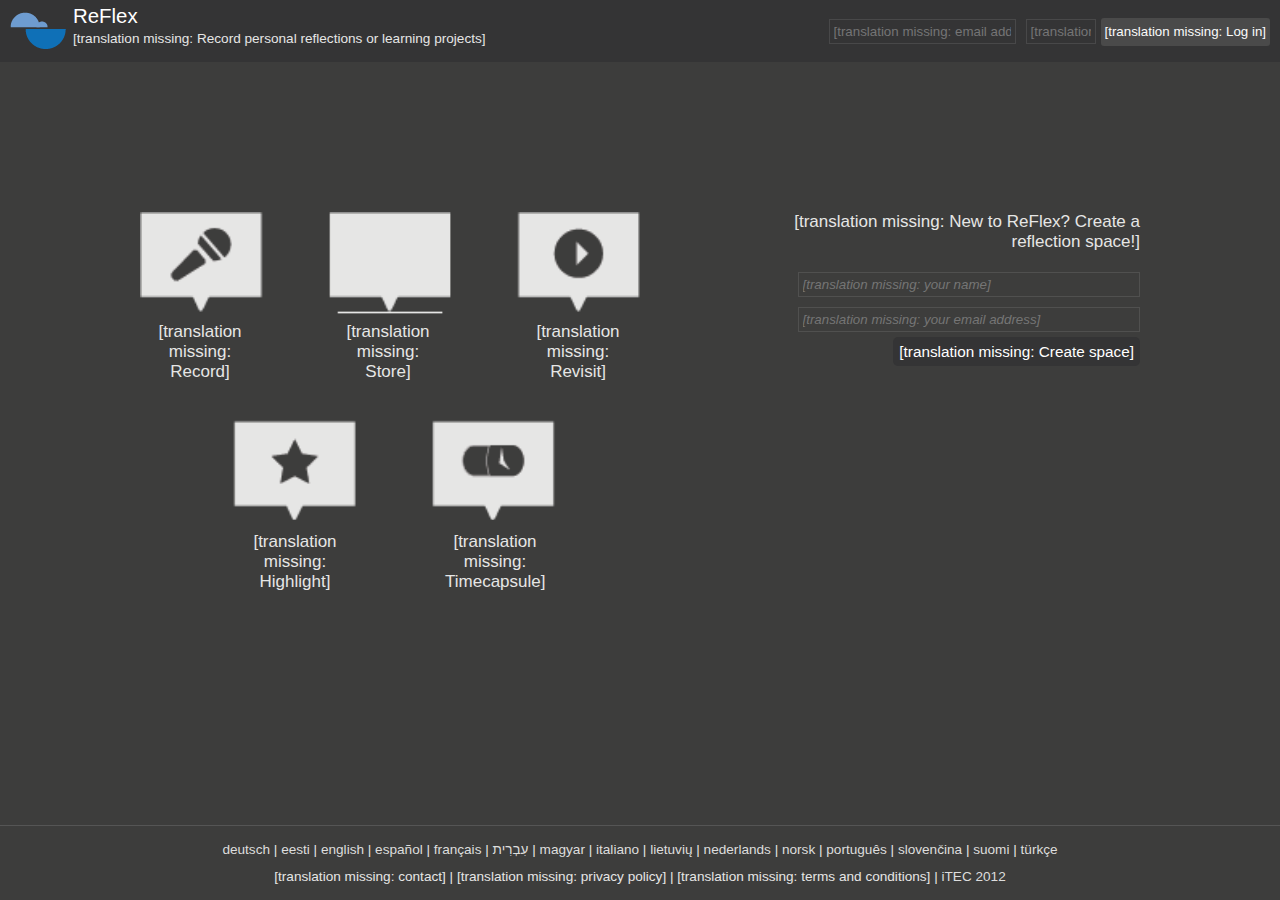
==== commit eb51b0b2: "" ====
--- a/ReFLEX/index.html
+++ b/ReFLEX/index.html
@@ -15,7 +15,17 @@
 	<script src="script/avatarCamera.js" type="text/javascript"></script>
 </head>
 <body>
+
+<noscript>
+	<p style="margin: 30px" class="i18n">Hey! You don't have javascript enabled, so we cannot show you this webpage.</p>
+	<p style="margin: 30px"><a style="color: rgb(100, 100, 200)" href="http://enable-javascript.com">http://enable-javascript.com</a></p>
+</noscript>
 	<div id="wrapper">
+		<div id="browser-page" class="page">
+			<p style="margin: 30px">
+				<span class="i18n">Hey! Your browser is ancient. Please, do yourself a big favor and download</span> <a href="http://browsehappy.com/?locale=en" class="i18n">a better browser</a>.
+			</p>
+		</div>
 		<div id="user-page" class="page">
 			<div class="header">
 				<div class="logo"><img src="images/logo.png" alt /><h1>ReFlex</h1>
@@ -97,7 +107,6 @@
 				<div class="logo"><img src="images/logo.png" alt /><h1>ReFlex</h1>
 				<span class="i18n">Record personal reflections or learning projects</span></div>
 				<div id="login">
-					<a onclick="LogIn('antti.sandberg@gmail.com', 'p09f')" style="font-size: 0.5em; cursor: pointer; opacity: 0.5">[login asand]</a>
 					<input type="text" class="i18n_placeholder" id="login-email" placeholder="email address" /><input id="login-pass" type="password" class="i18n_placeholder" placeholder="pin" /><input type="button" id="login-button" class="i18n_value" value="Log in" />
 				</div>
 			</div>
@@ -111,10 +120,16 @@
 				</div>
 				<div class="register" style="display: block; text-align: right; float: right;">
 					<span style="width: 100%; display: block;" class="i18n">New to ReFlex? Create a reflection space!</span><br />
-					<input type="text" id="newUsername" class="i18n_placeholder" placeholder="your name" value="" /><br /> 
-					<input type="text" id="newUserEmail" class="i18n_placeholder" placeholder="your email address" value="" /><br /> 
-					<a id="newUserAdd" class="button i18n">Create space</a>
-					<p class="register-complete" style="display: none; font-size: 1.2em; text-align: center"></p>
+					<div id="register-before">
+						<input type="text" id="newUsername" class="i18n_placeholder" placeholder="your name" value="" /><br /> 
+						<input type="text" id="newUserEmail" class="i18n_placeholder" placeholder="your email address" value="" /><br /> 
+						<a id="newUserAdd" class="button i18n">Create space</a>
+					</div>
+					<div id="register-after">
+						<p class="register-complete i18n" style="display: none;">Registration succeeded. You will now receive an email message with your login information.</p>
+						<p class="register-failed i18n" style="display: none;">Registration failed! Please try again. If this error message keeps appearing, please contact to the ReFlex administration.</p>
+						
+					</div>
 				</div>
 			</div>
 			<div id="register-footer">
--- a/ReFLEX/css/style.css
+++ b/ReFLEX/css/style.css
@@ -271,12 +271,6 @@
   height: 445px;
   position: relative;
   background-size: cover !important; }
-  #video-recorder .recorder-finished.button {
-    opacity: 0.6; }
-    #video-recorder .recorder-finished.button:hover {
-      opacity: 0.8; }
-    #video-recorder .recorder-finished.button:active {
-      opacity: 1; }
 
 #record-init-background {
   width: 100%;
@@ -756,6 +750,9 @@
   background-image: url(../images/yellow_note.png); }
 
 /* Registration interface */
+.register {
+  max-width: 350px; }
+
 .register input, .recover input {
   border: 1px solid rgba(255, 255, 255, 0.1);
   background-color: transparent;
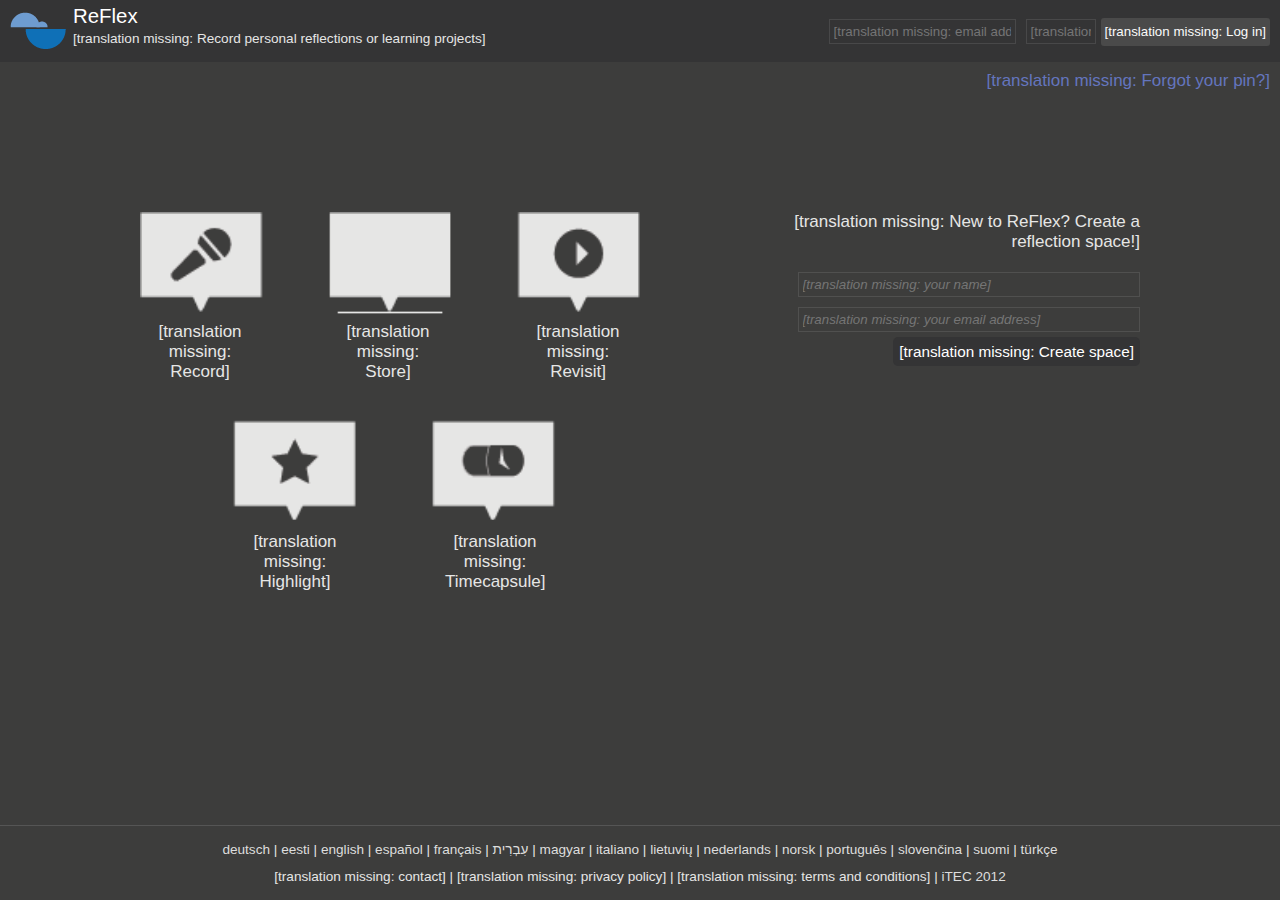
==== commit 860d584b: "Pin reset." ====
--- a/ReFLEX/index.html
+++ b/ReFLEX/index.html
@@ -108,6 +108,7 @@
 				<span class="i18n">Record personal reflections or learning projects</span></div>
 				<div id="login">
 					<input type="text" class="i18n_placeholder" id="login-email" placeholder="email address" /><input id="login-pass" type="password" class="i18n_placeholder" placeholder="pin" /><input type="button" id="login-button" class="i18n_value" value="Log in" />
+					<a id="forgot-pin" class="button i18n">Forgot your pin?</a>
 				</div>
 			</div>
 			<div style="width: 1000px; margin: auto; margin-top: 150px">
@@ -133,7 +134,28 @@
 				</div>
 			</div>
 			<div id="register-footer">
-				<span id="languages"></span><br />
+				<span class="languages"></span><br />
+				<span class="i18n">contact</span> | <span class="i18n">privacy policy</span> | <span class="i18n">terms and conditions</span> | <a href="http://itec.eun.org/">iTEC 2012</a>
+			</div>
+		</div>
+		
+		<div id="resend-mail-page" class="page">
+			<div class="header">
+				<div class="logo"><img src="images/logo.png" alt /><h1>ReFlex</h1>
+				<span class="i18n">Record personal reflections or learning projects</span></div>
+			</div>
+			<div style="width: 1000px; margin: auto; margin-top: 150px">
+				<div class="register" style="display: block; text-align: right; float: right;">
+					<span style="width: 100%; display: block;" class="i18n">Reset your pin code</span><br />
+					<div id="register-before">
+						<input type="text" id="resetEmail" class="i18n_placeholder" placeholder="your email address" value="" /><br /> 
+						<input type="button" id="pin-reset" class="i18n_value" value="Reset pin" /><br /><br />
+						<a class="back-index i18n button">Back to the login page</a>
+					</div>
+				</div>
+			</div>
+			<div id="register-footer">
+				<span class="languages"></span><br />
 				<span class="i18n">contact</span> | <span class="i18n">privacy policy</span> | <span class="i18n">terms and conditions</span> | <a href="http://itec.eun.org/">iTEC 2012</a>
 			</div>
 		</div>
--- a/ReFLEX/css/style.css
+++ b/ReFLEX/css/style.css
@@ -99,6 +99,10 @@
       padding: 4px;
       margin-top: 4px;
       margin-right: 10px; }
+    .header #login #forgot-pin {
+      position: absolute;
+      bottom: -50px;
+      right: 10px; }
 
 #wrapper {
   margin: auto;
@@ -135,11 +139,11 @@
   top: 50%;
   right: -120px;
   margin-top: -44px;
-  background-image: url(../images/camera-active.png); }
+  background-image: url(../images/camera.png); }
   #options-page #avatar-camera-trigger:hover {
-    background-image: url(../images/camera-active-hover.png); }
+    background-image: url(../images/camera-hover.png); }
   #options-page #avatar-camera-trigger:active {
-    background-image: url(../images/camera-active-active.png); }
+    background-image: url(../images/camera-active.png); }
 #options-page #AvatarCameraContainer {
   position: absolute;
   top: 0;
@@ -530,12 +534,12 @@
 #play-pause-button {
   background-image: url(../images/play-small-disabled.png); }
 
-#play-pause-button.play-button {
+#play-pause-button.play-button, #play-pause-button.preview-button {
   cursor: pointer;
   background-image: url(../images/play-small.png); }
-  #play-pause-button.play-button:hover {
+  #play-pause-button.play-button:hover, #play-pause-button.preview-button:hover {
     background-color: #4C4C4C; }
-  #play-pause-button.play-button:active {
+  #play-pause-button.play-button:active, #play-pause-button.preview-button:active {
     background-color: #535353; }
 
 #play-pause-button.pause-button {
@@ -821,7 +825,7 @@
   #newUserAdd:active {
     background-color: #878786; }
 
-#login-button {
+input[type=button] {
   border: 0;
   color: #fafafa;
   background-color: #4a4a4a;
@@ -830,9 +834,9 @@
   -webkit-border-radius: 3px;
   -khtml-border-radius: 3px;
   border-radius: 3px; }
-  #login-button:hover {
+  input[type=button]:hover {
     background-color: #575656; }
-  #login-button:active {
+  input[type=button]:active {
     background-color: #878786; }
 
 .recover {
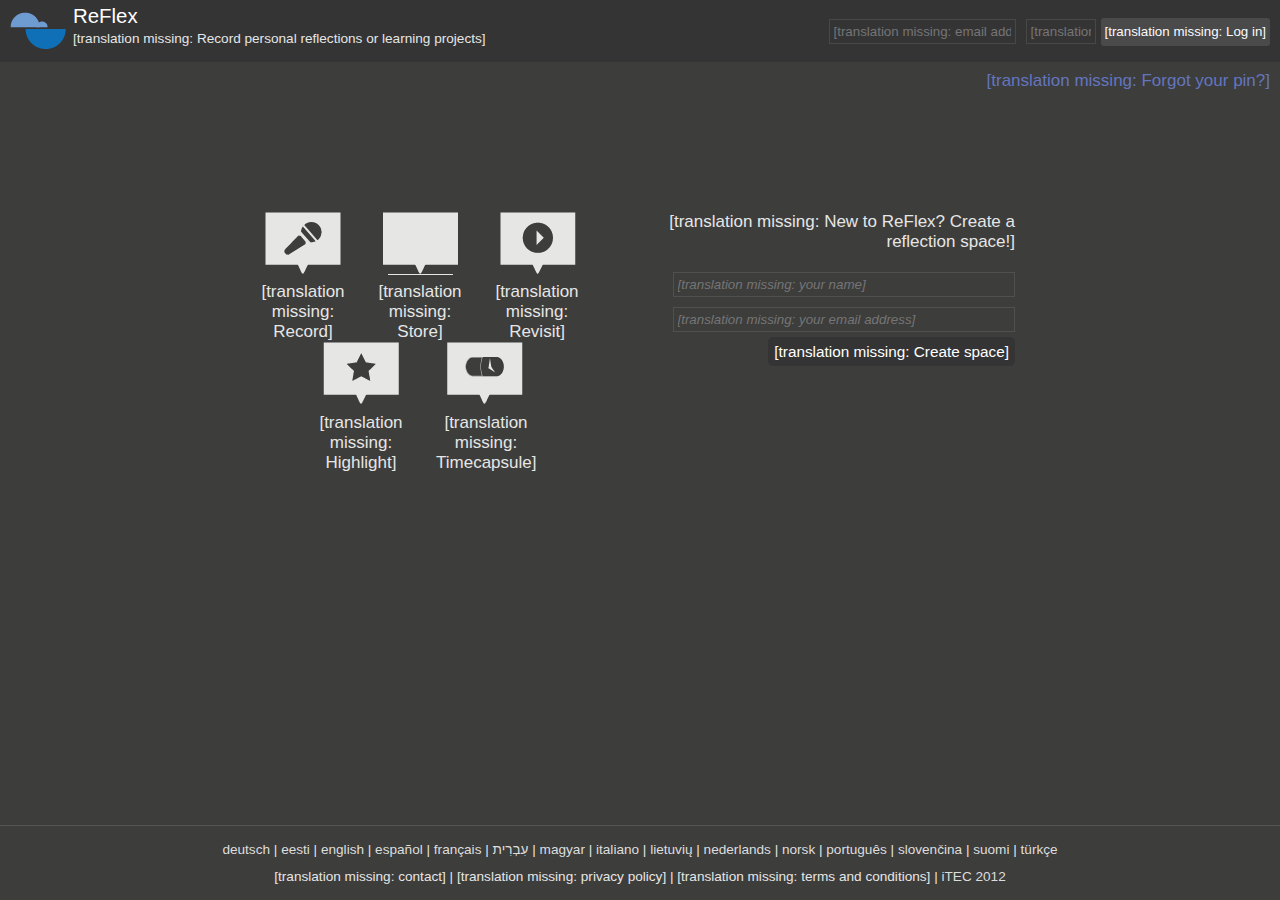
==== commit c3e05007: "Fixes" ====
--- a/ReFLEX/index.html
+++ b/ReFLEX/index.html
@@ -79,7 +79,7 @@
 				<div id="record-button" class="i18n_title" title="Record"></div>
 				<div id="play-pause-button" class="i18n_title play-button" title="Play"></div>
 				<div id="record-timer"><span class="elapsed">0:00</span> <span>/</span> <span class="total"></span></div>
-				<div id="note-timestamp">15:30 12.4.2012</div>
+				<div id="note-timestamp"></div>
 			</div>
 			</div> <!-- videos -->
 			<div style="width: 100%; clear:both;"></div>
@@ -111,7 +111,7 @@
 					<a id="forgot-pin" class="button i18n">Forgot your pin?</a>
 				</div>
 			</div>
-			<div style="width: 1000px; margin: auto; margin-top: 150px">
+			<div style="width: 750px; margin: auto; margin-top: 150px">
 				<div id="introduction">
 					<div id="introduction-record" class="i18n">Record</div>
 					<div id="introduction-store" class="i18n">Store</div>
@@ -149,7 +149,7 @@
 					<span style="width: 100%; display: block;" class="i18n">Reset your pin code</span><br />
 					<div id="register-before">
 						<input type="text" id="resetEmail" class="i18n_placeholder" placeholder="your email address" value="" /><br /> 
-						<input type="button" id="pin-reset" class="i18n_value" value="Reset pin" /><br /><br />
+						<input type="button" class="pin-reset i18n_value button" value="Reset pin" /><br /><br />
 						<a class="back-index i18n button">Back to the login page</a>
 					</div>
 				</div>
@@ -175,7 +175,7 @@
 					<div id="ava-save" class="i18n">Save picture</div>
 					<span id="avatar-camera-trigger" class="button"></span>
 				</div>
-				<p><span id="pin-reset"><span id="new-pin"></span> <span class="i18n">email new pin to</span> <span class="email"></span></span></p>
+				<p><span class="pin-reset button"><span id="new-pin"></span> <span class="i18n">email new pin to</span> <span class="email"></span></span></p>
 			</div>
 		</div>
 	</div>
--- a/ReFLEX/css/style.css
+++ b/ReFLEX/css/style.css
@@ -1,856 +1 @@
-/* Style.scss */
-.ui-widget {
-  font-size: 1em; }
-
-* {
-  margin: 0;
-  padding: 0; }
-
-.button {
-  cursor: pointer;
-  color: #6475BE; }
-
-html, body {
-  background-color: #3d3d3c;
-  font-family: sans-serif, Tahoma;
-  color: #e6e6e5;
-  position: relative;
-  height: 100%;
-  font-size: 17px;
-  min-height: 500px; }
-
-h1, h2 {
-  font-weight: normal;
-  margin: 10px 0;
-  color: #fff; }
-
-h1 {
-  font-size: 1.2em; }
-
-h2 {
-  font-size: 1.05em; }
-
-input[type="button"] {
-  padding: 8px; }
-
-.page {
-  display: none;
-  position: relative;
-  width: 100%;
-  height: 100%; }
-
-.header {
-  height: 62px;
-  width: 100%;
-  background-color: #343435;
-  position: relative;
-  line-height: 62px; }
-  .header .logo {
-    float: left;
-    width: 600px;
-    padding-top: 5px;
-    line-height: normal; }
-    .header .logo img {
-      float: left;
-      margin: 7px;
-      margin-left: 10px; }
-    .header .logo span {
-      font-size: 0.8em; }
-    .header .logo h1 {
-      margin: 0; }
-  .header .options {
-    float: right;
-    margin: 15px;
-    width: 28px;
-    height: 28px;
-    background-image: url(../images/options.png); }
-    .header .options:hover {
-      background-image: url(../images/options-hover.png); }
-    .header .options:active {
-      background-image: url(../images/options-active.png); }
-  .header .leave-options {
-    float: right;
-    margin: 15px;
-    width: 28px;
-    height: 28px;
-    background-image: url(../images/leave-options.png); }
-    .header .leave-options:hover {
-      background-image: url(../images/leave-options-hover.png); }
-    .header .leave-options:active {
-      background-image: url(../images/leave-options-active.png); }
-  .header #login {
-    float: right; }
-    .header #login span {
-      font-size: 0.9em;
-      float: right;
-      color: rgba(255, 255, 255, 0.6);
-      margin-top: 2px; }
-    .header #login input[type="text"], .header #login input[type="password"] {
-      border: 1px solid rgba(255, 255, 255, 0.1);
-      background-color: transparent;
-      color: rgba(255, 255, 255, 0.7);
-      padding: 4px;
-      display: inline-block;
-      margin: 5px; }
-    .header #login input[type="password"] {
-      width: 60px; }
-    .header #login input[type="button"] {
-      height: 28px;
-      padding: 4px;
-      margin-top: 4px;
-      margin-right: 10px; }
-    .header #login #forgot-pin {
-      position: absolute;
-      bottom: -50px;
-      right: 10px; }
-
-#wrapper {
-  margin: auto;
-  position: relative;
-  height: 100%; }
-
-#username-title {
-  height: 75px;
-  margin: 1.5%; }
-  #username-title:before {
-    content: '';
-    display: inline-block;
-    height: 100%;
-    vertical-align: middle; }
-  #username-title span {
-    margin-left: 20px; }
-  #username-title .avatar {
-    height: 100%;
-    display: inline-block;
-    vertical-align: middle; }
-
-#options-page #avatar {
-  height: 250px;
-  width: 250px;
-  position: relative;
-  text-align: center; }
-  #options-page #avatar #avatar-image {
-    width: 100%;
-    height: 100%; }
-#options-page #avatar-camera-trigger {
-  width: 88px;
-  height: 88px;
-  position: absolute;
-  top: 50%;
-  right: -120px;
-  margin-top: -44px;
-  background-image: url(../images/camera.png); }
-  #options-page #avatar-camera-trigger:hover {
-    background-image: url(../images/camera-hover.png); }
-  #options-page #avatar-camera-trigger:active {
-    background-image: url(../images/camera-active.png); }
-#options-page #AvatarCameraContainer {
-  position: absolute;
-  top: 0;
-  height: 100%;
-  width: 100%; }
-  #options-page #AvatarCameraContainer #AvatarCamera {
-    top: 0;
-    height: 100%;
-    width: 100%; }
-#options-page p {
-  margin-top: 20px;
-  line-height: 35px;
-  height: 35px;
-  vertical-align: middle; }
-  #options-page p:before {
-    content: '';
-    display: inline-block;
-    height: 100%;
-    vertical-align: middle; }
-  #options-page p #new-pin {
-    width: 35px;
-    height: 35px;
-    display: inline-block;
-    vertical-align: middle;
-    margin-right: 6px;
-    background-image: url(../images/new-pin.png); }
-    #options-page p #new-pin:hover {
-      background-image: url(../images/new-pin-hover.png); }
-    #options-page p #new-pin:active {
-      background-image: url(../images/new-pin-active.png); }
-
-#left {
-  width: 20%;
-  float: left;
-  height: 60%;
-  position: relative;
-  min-height: 450px; }
-
-#zoom {
-  width: 100%;
-  float: left;
-  position: absolute;
-  font-size: 0.5em;
-  bottom: 0;
-  font-weight: normal !important; }
-
-#zoom-buttons {
-  text-align: center;
-  margin: 20px; }
-
-#today {
-  position: absolute;
-  margin: 20px;
-  margin-left: 5%; }
-
-#today, #zoom-buttons label {
-  background: none;
-  background-color: #575656; }
-  #today:hover, #zoom-buttons label:hover {
-    background-color: #878786; }
-  #today .ui-state-active, #zoom-buttons label .ui-state-active {
-    background-color: #b3b2b2; }
-
-#videos {
-  margin: auto;
-  min-height: 100px; }
-
-#ava-countdown {
-  display: none;
-  width: 80px;
-  height: 80px;
-  background-color: rgba(0, 0, 0, 0.4);
-  margin: -40px;
-  color: #fff;
-  font-size: 50px;
-  line-height: 80px;
-  text-align: center;
-  left: 50%;
-  top: 50%;
-  position: absolute; }
-
-#ava-save {
-  cursor: pointer;
-  display: none;
-  width: 100%;
-  height: 50px;
-  background-color: rgba(0, 0, 0, 0.4);
-  position: absolute;
-  bottom: 0;
-  color: #fff;
-  line-height: 50px;
-  text-align: center; }
-
-#color-palette {
-  max-height: 300px;
-  width: 210px;
-  bottom: 0;
-  position: absolute;
-  max-width: 100%; }
-  #color-palette li {
-    display: block;
-    margin: 3px;
-    -moz-border-radius: 6px;
-    -webkit-border-radius: 6px;
-    -khtml-border-radius: 6px;
-    border-radius: 6px;
-    float: left;
-    height: 30px;
-    width: 30px;
-    max-width: 20%;
-    border: 3px solid rgba(0, 0, 0, 0.5); }
-
-#video-recorder-wrapper {
-  position: relative;
-  width: 648px;
-  margin: auto; }
-  #video-recorder-wrapper #video-title {
-    position: relative; }
-    #video-recorder-wrapper #video-title #favorite {
-      position: absolute;
-      right: 0; }
-
-#video-player, #video-recorder {
-  width: 100%; }
-
-#video-recorder {
-  margin: auto;
-  width: 648px;
-  height: 445px;
-  position: relative;
-  background-size: cover !important; }
-
-#record-init-background {
-  width: 100%;
-  height: 100%;
-  position: absolute;
-  top: 0; }
-
-#video-recorder, #record-init-background {
-  background-color: #1e1e1e;
-  box-shadow: inset 0 0 30px rgba(0, 0, 0, 0.1); }
-
-.pincode {
-  width: 100%;
-  height: 100%;
-  background-color: #444;
-  position: absolute;
-  top: 0; }
-
-#pin-field {
-  background-color: rgba(0, 0, 0, 0.2);
-  border-color: rgba(255, 255, 255, 0.1);
-  color: rgba(255, 255, 255, 0.9);
-  padding: 9px;
-  margin: 4px 4px 4px 0;
-  border-width: 1px;
-  font-size: 1.2em; }
-
-#record-video-drag {
-  top: 0;
-  width: 100%;
-  height: 100%;
-  position: absolute; }
-
-.recorder-finished {
-  position: absolute; }
-
-#timecapsule-datepicker {
-  width: 13.7%;
-  top: 50%;
-  left: 50%;
-  margin: -10.3%; }
-  #timecapsule-datepicker img {
-    width: 100%;
-    height: auto;
-    -moz-border-radius: 8px;
-    -webkit-border-radius: 8px;
-    -khtml-border-radius: 8px;
-    border-radius: 8px;
-    margin: 3px 0 -3px 0; }
-
-#timecapsule-datepicker-field {
-  width: 100%;
-  height: 100%;
-  background-color: rgba(255, 255, 255, 0.4);
-  border: 1px solid #ddd;
-  border: 0;
-  color: #fefefe;
-  font-size: 2.1em; }
-
-#keep {
-  background-image: url(../images/keep.png);
-  width: 97px;
-  height: 46px;
-  text-align: center;
-  line-height: 46px;
-  background-size: 100%;
-  color: #3d3d3c;
-  font-size: 1.2em;
-  font-weight: bold; }
-
-/* Recorder UI */
-.recorder-ui {
-  display: none; }
-
-#save-recorded-video.recorder-ui {
-  left: 25%;
-  top: 50%;
-  width: 15%;
-  -moz-border-radius: 8px;
-  -webkit-border-radius: 8px;
-  -khtml-border-radius: 8px;
-  border-radius: 8px;
-  margin: -10.3%; }
-  #save-recorded-video.recorder-ui img {
-    width: 100%;
-    height: auto;
-    margin: 0 0 -4px 0; }
-
-#re-record-button-onvideo.recorder-ui {
-  left: 75%;
-  top: 50%;
-  width: 14.4%;
-  -moz-border-radius: 8px;
-  -webkit-border-radius: 8px;
-  -khtml-border-radius: 8px;
-  border-radius: 8px;
-  margin: -10.9%; }
-  #re-record-button-onvideo.recorder-ui img {
-    width: 100%;
-    height: auto; }
-
-#datepicker-calendar {
-  position: absolute;
-  top: -80%;
-  left: -80%; }
-  #datepicker-calendar .ui-datepicker {
-    position: absolute;
-    left: -50%;
-    top: -50%;
-    display: none;
-    opacity: 0.95; }
-
-#record-button-onvideo img {
-  background-color: rgba(53, 53, 53, 0.7);
-  padding: 40px;
-  -moz-border-radius: 5px;
-  -webkit-border-radius: 5px;
-  -khtml-border-radius: 5px;
-  border-radius: 5px; }
-
-#play-button-onvideo.recorder-ui, #record-button-onvideo.recorder-ui {
-  left: 50%;
-  top: 50%;
-  position: absolute; }
-  #play-button-onvideo.recorder-ui img, #record-button-onvideo.recorder-ui img {
-    margin: -50%; }
-
-#what-did-i-learn.recorder-ui {
-  position: absolute;
-  width: 100%;
-  text-align: center;
-  top: 70px; }
-
-#ilearned.recorder-ui {
-  position: absolute;
-  bottom: 0;
-  background-color: rgba(0, 0, 0, 0.6);
-  color: white;
-  height: 40px;
-  width: 94%;
-  line-height: 40px;
-  padding: 0 3%; }
-
-#note-drag-area {
-  width: 100%;
-  height: 100%;
-  z-index: -1;
-  position: absolute;
-  padding: 40px 0;
-  margin: -40px 0; }
-
-#vumeters {
-  bottom: 10px;
-  left: 10px;
-  position: relative; }
-  #vumeters div {
-    width: 7px;
-    height: 30px;
-    background-color: #e6e6e6;
-    position: absolute;
-    bottom: 0; }
-
-#timecapsule-background {
-  width: 100%;
-  height: 100%;
-  top: 0;
-  background-color: rgba(0, 0, 0, 0.65);
-  position: absolute; }
-  #timecapsule-background h2 {
-    width: 100%;
-    position: absolute;
-    top: 40%;
-    margin-top: -2%;
-    text-align: center;
-    font-size: 1.3em; }
-
-.note-sealed h2 {
-  top: 50%;
-  margin-top: -2%;
-  position: absolute;
-  width: 100%;
-  text-align: center; }
-
-#countdown {
-  left: 50%;
-  top: 50%;
-  position: absolute;
-  height: 80px;
-  width: 80px;
-  margin: -44px;
-  text-align: center;
-  line-height: 80px;
-  font-size: 4em;
-  border: 4px solid rgba(255, 255, 255, 0.7);
-  background-color: rgba(0, 0, 0, 0.4);
-  color: rgba(255, 255, 255, 0.9);
-  -moz-border-radius: 1000px;
-  -webkit-border-radius: 1000px;
-  -khtml-border-radius: 1000px;
-  border-radius: 1000px; }
-
-#video-recorder-controls {
-  width: 100%;
-  margin-top: 5px; }
-
-#recorder-controls-button {
-  width: 6%;
-  height: 100%;
-  background-color: #af9095;
-  border: 3px solid #945a5d;
-  -moz-border-radius: 10px;
-  -webkit-border-radius: 10px;
-  -khtml-border-radius: 10px;
-  border-radius: 10px;
-  float: left;
-  display: inline-block; }
-
-.ui-slider {
-  height: 5px;
-  margin: 8px;
-  margin-bottom: 15px; }
-
-.ui-slider-handle {
-  height: 15px !important;
-  width: 16px !important;
-  position: absolute !important; }
-
-#record-button, #play-pause-button {
-  width: 25px;
-  height: 25px;
-  background-repeat: no-repeat;
-  background-size: 100%;
-  margin: 7px;
-  float: left; }
-
-#record-button {
-  background-image: url(../images/record-small-disabled.png); }
-
-#record-button.recording {
-  cursor: pointer;
-  background-image: url(../images/record-small-red.png); }
-  #record-button.recording:hover {
-    background-image: url(../images/record-small-stop.png);
-    background-color: #4C4C4C; }
-  #record-button.recording:active {
-    background-image: url(../images/record-small-stop.png);
-    background-color: #535353; }
-
-#record-button.enabled {
-  cursor: pointer;
-  background-image: url(../images/record-small.png); }
-  #record-button.enabled:hover {
-    background-color: #4C4C4C; }
-  #record-button.enabled:active {
-    background-color: #535353; }
-
-#play-pause-button {
-  background-image: url(../images/play-small-disabled.png); }
-
-#play-pause-button.play-button, #play-pause-button.preview-button {
-  cursor: pointer;
-  background-image: url(../images/play-small.png); }
-  #play-pause-button.play-button:hover, #play-pause-button.preview-button:hover {
-    background-color: #4C4C4C; }
-  #play-pause-button.play-button:active, #play-pause-button.preview-button:active {
-    background-color: #535353; }
-
-#play-pause-button.pause-button {
-  cursor: pointer;
-  background-image: url(../images/pause-small.png); }
-  #play-pause-button.pause-button:hover {
-    background-color: #4C4C4C; }
-  #play-pause-button.pause-button:active {
-    background-color: #535353; }
-
-#record-timer {
-  margin: 7px;
-  height: 25px;
-  float: left;
-  line-height: 20px; }
-  #record-timer span {
-    font-size: 0.65em;
-    color: #6d6d6d; }
-    #record-timer span:first-child {
-      color: #e6e6e5; }
-
-#note-timestamp {
-  float: right;
-  margin: 7px;
-  margin-right: 0;
-  height: 25px;
-  line-height: 20px;
-  font-size: 0.65em; }
-
-#recorder-controls-timeline {
-  margin: 0 !important;
-  background: none;
-  background-color: #e6e6e5;
-  opacity: 1;
-  -moz-border-radius: 0px;
-  -webkit-border-radius: 0px;
-  -khtml-border-radius: 0px;
-  border-radius: 0px;
-  border: 0;
-  height: 2px; }
-  #recorder-controls-timeline .ui-slider-handle {
-    opacity: 0; }
-  #recorder-controls-timeline .ui-corner-all {
-    -moz-border-radius: 0 !important;
-    -webkit-border-radius: 0 !important;
-    -khtml-border-radius: 0 !important;
-    border-radius: 0 !important; }
-  #recorder-controls-timeline .ui-slider-range {
-    background: none;
-    background-color: #e51e20; }
-
-#note-zoom {
-  width: 20%; }
-
-#notes {
-  margin-top: 20px;
-  width: 100%;
-  position: relative; }
-
-#note-timeline-wrapper {
-  width: 90%;
-  margin: auto;
-  border-bottom: 1px solid #4e4e4d;
-  position: relative; }
-
-#timeline-back, #timeline-forward {
-  position: absolute; }
-
-#timeline-back {
-  background-image: url(../images/arrow-left.png);
-  left: -21px;
-  width: 11px;
-  height: 22px;
-  top: 40%; }
-  #timeline-back:hover {
-    background-image: url(../images/arrow-left-hover.png); }
-  #timeline-back:active {
-    background-image: url(../images/arrow-left-active.png); }
-
-#timeline-forward {
-  background-image: url(../images/arrow-right.png);
-  right: -21px;
-  width: 11px;
-  height: 22px;
-  top: 35%; }
-  #timeline-forward:hover {
-    background-image: url(../images/arrow-right-hover.png); }
-  #timeline-forward:active {
-    background-image: url(../images/arrow-right-active.png); }
-
-#timeline-start {
-  position: absolute;
-  left: 0;
-  top: -20px;
-  font-size: 0.8em; }
-
-#timeline-end {
-  position: absolute;
-  right: 0;
-  top: -20px;
-  font-size: 0.8em; }
-
-#note-timeline {
-  position: relative;
-  height: 90px;
-  overflow-x: hidden; }
-
-#note-options {
-  display: none; }
-
-.note {
-  width: 0;
-  position: absolute !important;
-  height: 100%;
-  background-color: #e6e6e5; }
-
-.single-note-background {
-  height: 90%;
-  background-repeat: no-repeat;
-  background-color: inherit;
-  position: relative;
-  box-shadow: -1px 0 2px rgba(0, 0, 0, 0.5);
-  padding: 1px;
-  text-align: center;
-  bottom: 0;
-  -moz-transition: background-color 0.3s;
-  -webkit-transition: background-color 0.3s;
-  -o-transition: background-color 0.3s;
-  transition: background-color 0.3s; }
-  .single-note-background img {
-    max-height: 100%;
-    width: auto;
-    position: relative;
-    -moz-transition: box-shadow 0.3s;
-    -webkit-transition: box-shadow 0.3s;
-    -o-transition: box-shadow 0.3s;
-    transition: box-shadow 0.3s; }
-
-.single-note-triangle {
-  width: 10px;
-  height: 10px;
-  background-color: inherit;
-  margin-left: -5px;
-  position: absolute;
-  bottom: -4px;
-  left: 50%;
-  transform: rotate(45deg);
-  -ms-transform: rotate(45deg);
-  /* IE 9 */
-  -moz-transform: rotate(45deg);
-  /* Firefox */
-  -webkit-transform: rotate(45deg);
-  /* Safari and Chrome */
-  -o-transform: rotate(45deg);
-  /* Opera */ }
-
-.note-overlay {
-  position: absolute;
-  top: 1px;
-  left: 1px;
-  bottom: 1px;
-  right: 1px; }
-
-#options {
-  width: 1000px;
-  margin: auto;
-  margin-top: 80px; }
-
-#new-recording {
-  display: block;
-  position: absolute;
-  bottom: 0;
-  left: -100px;
-  width: 76px;
-  height: 39px;
-  background-image: url(../images/newrecord.png); }
-  #new-recording:hover {
-    background-image: url(../images/newrecord-hover.png); }
-  #new-recording:active {
-    background-image: url(../images/newrecord-active.png); }
-
-.timecapsule .note-overlay {
-  background-color: rgba(0, 0, 0, 0.65);
-  background-image: url(../images/time-capsule-small.png);
-  background-repeat: no-repeat;
-  background-position: center center; }
-
-.favorite .note-overlay {
-  background-image: url(../images/star-selected.png);
-  background-repeat: no-repeat;
-  background-position: center center; }
-
-.favorite.timecapsule .note-overlay {
-  background-image: url(../images/favorite-timecapsule.png);
-  background-repeat: no-repeat;
-  background-position: center center; }
-
-#favorite {
-  width: 18px;
-  height: 17px;
-  background-image: url(../images/star-unselected.png); }
-  #favorite:hover {
-    background-image: url(../images/star-selected.png); }
-
-#favorite.selected {
-  background-image: url(../images/star-selected.png); }
-
-.note.selected {
-  z-index: 100; }
-
-.yellow {
-  background-image: url(../images/yellow_note.png); }
-
-/* Registration interface */
-.register {
-  max-width: 350px; }
-
-.register input, .recover input {
-  border: 1px solid rgba(255, 255, 255, 0.1);
-  background-color: transparent;
-  color: rgba(255, 255, 255, 0.7);
-  padding: 4px;
-  display: inline-block;
-  margin-bottom: 10px;
-  width: 95%;
-  font-style: italic; }
-
-#introduction {
-  width: 500px;
-  height: 308px;
-  background-size: cover;
-  background-repeat: no-repeat;
-  float: left;
-  background-image: url(../images/ReFlex-Login-graphic.png);
-  position: relative; }
-  #introduction div {
-    width: 100px;
-    text-align: center;
-    position: absolute; }
-  #introduction #introduction-record {
-    top: 110px;
-    left: 10px; }
-  #introduction #introduction-store {
-    top: 110px;
-    left: 198px; }
-  #introduction #introduction-revisit {
-    top: 110px;
-    left: 388px; }
-  #introduction #introduction-highlight {
-    top: 320px;
-    left: 105px; }
-  #introduction #introduction-timecapsule {
-    top: 320px;
-    left: 305px; }
-
-#register-footer {
-  position: absolute;
-  bottom: 0;
-  border-top: 1px solid #555;
-  width: 100%;
-  text-align: center;
-  font-size: 0.8em;
-  line-height: 2em;
-  padding: 10px 0; }
-  #register-footer a {
-    cursor: pointer;
-    color: #ddd;
-    text-decoration: none; }
-    #register-footer a:hover {
-      text-decoration: underline; }
-
-#newUserAdd {
-  font-size: 0.9em;
-  color: #fff;
-  padding: 6px;
-  -moz-border-radius: 5px;
-  -webkit-border-radius: 5px;
-  -khtml-border-radius: 5px;
-  border-radius: 5px;
-  background-color: #343435; }
-  #newUserAdd:hover {
-    background-color: #575656; }
-  #newUserAdd:active {
-    background-color: #878786; }
-
-input[type=button] {
-  border: 0;
-  color: #fafafa;
-  background-color: #4a4a4a;
-  cursor: pointer;
-  -moz-border-radius: 3px;
-  -webkit-border-radius: 3px;
-  -khtml-border-radius: 3px;
-  border-radius: 3px; }
-  input[type=button]:hover {
-    background-color: #575656; }
-  input[type=button]:active {
-    background-color: #878786; }
-
-.recover {
-  padding-top: 20%; }
-
-#zoom-title {
-  position: relative; }
-  #zoom-title span {
-    position: absolute; }
-
-#zoom-title-weeks {
-  display: none;
-  opacity: 0; }
-
-#zoom-title-days {
-  display: none;
-  opacity: 0; }
+.ui-widget{font-size:1em}*{margin:0;padding:0}.button{cursor:pointer;color:#6475BE}html,body{background-color:#3d3d3c;font-family:sans-serif, Tahoma;color:#e6e6e5;position:relative;height:100%;font-size:17px;min-height:500px}h1,h2{font-weight:normal;margin:10px 0;color:#fff}h1{font-size:1.2em}h2{font-size:1.05em}input[type="button"]{padding:8px}.page{display:none;position:relative;width:100%;height:100%}.header{height:62px;width:100%;background-color:#343435;position:relative;line-height:62px}.header .logo{float:left;width:600px;padding-top:5px;line-height:normal}.header .logo img{float:left;margin:7px;margin-left:10px}.header .logo span{font-size:0.8em}.header .logo h1{margin:0}.header .options{float:right;margin:15px;width:28px;height:28px;background-image:url(../images/options.png)}.header .options:hover{background-image:url(../images/options-hover.png)}.header .options:active{background-image:url(../images/options-active.png)}.header .leave-options{float:right;margin:15px;width:28px;height:28px;background-image:url(../images/leave-options.png)}.header .leave-options:hover{background-image:url(../images/leave-options-hover.png)}.header .leave-options:active{background-image:url(../images/leave-options-active.png)}.header #login{float:right}.header #login span{font-size:0.9em;float:right;color:rgba(255,255,255,0.6);margin-top:2px}.header #login input[type="text"],.header #login input[type="password"]{border:1px solid rgba(255,255,255,0.1);background-color:transparent;color:rgba(255,255,255,0.7);padding:4px;display:inline-block;margin:5px}.header #login input[type="password"]{width:60px}.header #login input[type="button"]{height:28px;padding:4px;margin-top:4px;margin-right:10px}.header #login #forgot-pin{position:absolute;bottom:-50px;right:10px}#wrapper{margin:auto;position:relative;height:100%}#username-title{height:75px;margin:1.5%}#username-title:before{content:'';display:inline-block;height:100%;vertical-align:middle}#username-title span{margin-left:20px}#username-title .avatar{height:100%;display:inline-block;vertical-align:middle}#options-page #avatar{height:250px;width:250px;position:relative;text-align:center}#options-page #avatar #avatar-image{width:100%;height:100%}#options-page #avatar-camera-trigger{width:88px;height:88px;position:absolute;top:50%;right:-120px;margin-top:-44px;background-image:url(../images/camera.png)}#options-page #avatar-camera-trigger:hover{background-image:url(../images/camera-hover.png)}#options-page #avatar-camera-trigger:active{background-image:url(../images/camera-active.png)}#options-page #AvatarCameraContainer{position:absolute;top:0;height:100%;width:100%}#options-page #AvatarCameraContainer #AvatarCamera{top:0;height:100%;width:100%}#options-page p{margin-top:20px;line-height:35px;height:35px;vertical-align:middle}#options-page p:before{content:'';display:inline-block;height:100%;vertical-align:middle}#options-page p #new-pin{width:35px;height:35px;display:inline-block;vertical-align:middle;margin-right:6px;background-image:url(../images/new-pin.png)}#options-page p #new-pin:hover{background-image:url(../images/new-pin-hover.png)}#options-page p #new-pin:active{background-image:url(../images/new-pin-active.png)}#left{width:20%;float:left;height:60%;position:relative;min-height:450px}#zoom{width:100%;float:left;position:absolute;font-size:0.5em;bottom:0;font-weight:normal !important}#zoom-buttons{text-align:center;margin:20px}#today{position:absolute;margin:20px;margin-left:5%}#today,#zoom-buttons label{background:none;background-color:#575656}#today:hover,#zoom-buttons label:hover{background-color:#878786}#today .ui-state-active,#zoom-buttons label .ui-state-active{background-color:#b3b2b2}#videos{margin:auto;min-height:100px}#ava-countdown{display:none;width:80px;height:80px;background-color:rgba(0,0,0,0.4);margin:-40px;color:#fff;font-size:50px;line-height:80px;text-align:center;left:50%;top:50%;position:absolute}#ava-save{cursor:pointer;display:none;width:100%;height:50px;background-color:rgba(0,0,0,0.4);position:absolute;bottom:0;color:#fff;line-height:50px;text-align:center}#color-palette{max-height:300px;width:210px;bottom:0;position:absolute;max-width:100%}#color-palette li{display:block;margin:3px;-moz-border-radius:6px;-webkit-border-radius:6px;-khtml-border-radius:6px;border-radius:6px;float:left;height:30px;width:30px;max-width:20%;border:3px solid rgba(0,0,0,0.5)}#video-recorder-wrapper{position:relative;width:648px;margin:auto}#video-recorder-wrapper #video-title{position:relative}#video-recorder-wrapper #video-title #favorite{position:absolute;right:0}#video-player,#video-recorder{width:100%}#video-recorder{margin:auto;width:648px;height:445px;position:relative;background-size:cover !important}#record-init-background{width:100%;height:100%;position:absolute;top:0}#video-recorder,#record-init-background{background-color:#1e1e1e;box-shadow:inset 0 0 30px rgba(0,0,0,0.1)}.pincode{width:100%;height:100%;background-color:#444;position:absolute;top:0}#pin-field{background-color:rgba(0,0,0,0.2);border-color:rgba(255,255,255,0.1);color:rgba(255,255,255,0.9);padding:9px;margin:4px 4px 4px 0;border-width:1px;font-size:1.2em}#record-video-drag{top:0;width:100%;height:100%;position:absolute}.recorder-finished{position:absolute}#timecapsule-datepicker{width:13.7%;top:50%;left:50%;margin:-10.3%}#timecapsule-datepicker img{width:100%;height:auto;-moz-border-radius:8px;-webkit-border-radius:8px;-khtml-border-radius:8px;border-radius:8px;margin:3px 0 -3px 0}#timecapsule-datepicker-field{width:100%;height:100%;background-color:rgba(255,255,255,0.4);border:1px solid #ddd;border:0;color:#fefefe;font-size:2.1em}#keep{background-image:url(../images/keep.png);width:97px;height:46px;text-align:center;line-height:46px;background-size:100%;color:#3d3d3c;font-size:1.2em;font-weight:bold}.recorder-ui{display:none}#save-recorded-video.recorder-ui{left:25%;top:50%;width:15%;-moz-border-radius:8px;-webkit-border-radius:8px;-khtml-border-radius:8px;border-radius:8px;margin:-10.3%}#save-recorded-video.recorder-ui img{width:100%;height:auto;margin:0 0 -4px 0}#re-record-button-onvideo.recorder-ui{left:75%;top:50%;width:14.4%;-moz-border-radius:8px;-webkit-border-radius:8px;-khtml-border-radius:8px;border-radius:8px;margin:-10.9%}#re-record-button-onvideo.recorder-ui img{width:100%;height:auto}#datepicker-calendar{position:absolute;top:-80%;left:-80%}#datepicker-calendar .ui-datepicker{position:absolute;left:-50%;top:-50%;display:none;opacity:0.95}#record-button-onvideo img{background-color:rgba(53,53,53,0.7);padding:40px;-moz-border-radius:5px;-webkit-border-radius:5px;-khtml-border-radius:5px;border-radius:5px}#play-button-onvideo.recorder-ui,#record-button-onvideo.recorder-ui{left:50%;top:50%;position:absolute}#play-button-onvideo.recorder-ui img,#record-button-onvideo.recorder-ui img{margin:-50%}#what-did-i-learn.recorder-ui{position:absolute;width:100%;text-align:center;top:70px}#ilearned.recorder-ui{position:absolute;bottom:0;background-color:rgba(0,0,0,0.6);color:#fff;height:40px;width:94%;line-height:40px;padding:0 3%}#note-drag-area{width:100%;height:100%;z-index:-1;position:absolute;padding:40px 0;margin:-40px 0}#vumeters{bottom:10px;left:10px;position:relative}#vumeters div{width:7px;height:30px;background-color:#e6e6e6;position:absolute;bottom:0}#timecapsule-background{width:100%;height:100%;top:0;background-color:rgba(0,0,0,0.65);position:absolute}#timecapsule-background h2{width:100%;position:absolute;top:40%;margin-top:-2%;text-align:center;font-size:1.3em}.note-sealed h2{top:50%;margin-top:-2%;position:absolute;width:100%;text-align:center}#countdown{left:50%;top:50%;position:absolute;height:80px;width:80px;margin:-44px;text-align:center;line-height:80px;font-size:4em;border:4px solid rgba(255,255,255,0.7);background-color:rgba(0,0,0,0.4);color:rgba(255,255,255,0.9);-moz-border-radius:1000px;-webkit-border-radius:1000px;-khtml-border-radius:1000px;border-radius:1000px}#video-recorder-controls{width:100%;margin-top:5px}#recorder-controls-button{width:6%;height:100%;background-color:#af9095;border:3px solid #945a5d;-moz-border-radius:10px;-webkit-border-radius:10px;-khtml-border-radius:10px;border-radius:10px;float:left;display:inline-block}.ui-slider{height:5px;margin:8px;margin-bottom:15px}.ui-slider-handle{height:15px !important;width:16px !important;position:absolute !important}#record-button,#play-pause-button{width:25px;height:25px;background-repeat:no-repeat;background-size:100%;margin:7px;float:left}#record-button{background-image:url(../images/record-small-disabled.png)}#record-button.recording{cursor:pointer;background-image:url(../images/record-small-red.png)}#record-button.recording:hover{background-image:url(../images/record-small-stop.png);background-color:#4C4C4C}#record-button.recording:active{background-image:url(../images/record-small-stop.png);background-color:#535353}#record-button.enabled{cursor:pointer;background-image:url(../images/record-small.png)}#record-button.enabled:hover{background-color:#4C4C4C}#record-button.enabled:active{background-color:#535353}#play-pause-button{background-image:url(../images/play-small-disabled.png)}#play-pause-button.play-button,#play-pause-button.preview-button{cursor:pointer;background-image:url(../images/play-small.png)}#play-pause-button.play-button:hover,#play-pause-button.preview-button:hover{background-color:#4C4C4C}#play-pause-button.play-button:active,#play-pause-button.preview-button:active{background-color:#535353}#play-pause-button.pause-button{cursor:pointer;background-image:url(../images/pause-small.png)}#play-pause-button.pause-button:hover{background-color:#4C4C4C}#play-pause-button.pause-button:active{background-color:#535353}#record-timer{margin:7px;height:25px;float:left;line-height:20px}#record-timer span{font-size:0.65em;color:#6d6d6d}#record-timer span:first-child{color:#e6e6e5}#note-timestamp{float:right;margin:7px;margin-right:0;height:25px;line-height:20px;font-size:0.65em}#recorder-controls-timeline{margin:0 !important;background:none;background-color:#e6e6e5;opacity:1;-moz-border-radius:0px;-webkit-border-radius:0px;-khtml-border-radius:0px;border-radius:0px;border:0;height:2px}#recorder-controls-timeline .ui-slider-handle{opacity:0}#recorder-controls-timeline .ui-corner-all{-moz-border-radius:0 !important;-webkit-border-radius:0 !important;-khtml-border-radius:0 !important;border-radius:0 !important}#recorder-controls-timeline .ui-slider-range{background:none;background-color:#e51e20}#note-zoom{width:20%}#notes{margin-top:20px;width:100%;position:relative}#note-timeline-wrapper{width:90%;margin:auto;border-bottom:1px solid #4e4e4d;position:relative}#timeline-back,#timeline-forward{position:absolute}#timeline-back{background-image:url(../images/arrow-left.png);left:-21px;width:11px;height:22px;top:40%}#timeline-back:hover{background-image:url(../images/arrow-left-hover.png)}#timeline-back:active{background-image:url(../images/arrow-left-active.png)}#timeline-forward{background-image:url(../images/arrow-right.png);right:-21px;width:11px;height:22px;top:35%}#timeline-forward:hover{background-image:url(../images/arrow-right-hover.png)}#timeline-forward:active{background-image:url(../images/arrow-right-active.png)}#timeline-start{position:absolute;left:0;top:-20px;font-size:0.8em}#timeline-end{position:absolute;right:0;top:-20px;font-size:0.8em}#note-timeline{position:relative;height:90px;overflow-x:hidden}#note-options{display:none}.note{width:0;position:absolute !important;height:100%;background-color:#e6e6e5}.single-note-background{height:90%;background-repeat:no-repeat;background-color:inherit;position:relative;box-shadow:-1px 0 2px rgba(0,0,0,0.5);padding:1px;text-align:center;bottom:0;-moz-transition:background-color 0.3s;-webkit-transition:background-color 0.3s;-o-transition:background-color 0.3s;transition:background-color 0.3s}.single-note-background img{max-height:100%;width:auto;position:relative;-moz-transition:box-shadow 0.3s;-webkit-transition:box-shadow 0.3s;-o-transition:box-shadow 0.3s;transition:box-shadow 0.3s}.single-note-triangle{width:10px;height:10px;background-color:inherit;margin-left:-5px;position:absolute;bottom:-4px;left:50%;transform:rotate(45deg);-ms-transform:rotate(45deg);-moz-transform:rotate(45deg);-webkit-transform:rotate(45deg);-o-transform:rotate(45deg)}.note-overlay{position:absolute;top:1px;left:1px;bottom:1px;right:1px}#options{width:1000px;margin:auto;margin-top:80px}#new-recording{display:block;position:absolute;bottom:0;left:-100px;width:76px;height:39px;background-image:url(../images/newrecord.png)}#new-recording:hover{background-image:url(../images/newrecord-hover.png)}#new-recording:active{background-image:url(../images/newrecord-active.png)}.timecapsule .note-overlay{background-color:rgba(0,0,0,0.65);background-image:url(../images/time-capsule-small.png);background-repeat:no-repeat;background-position:center center}.favorite .note-overlay{background-image:url(../images/star-selected.png);background-repeat:no-repeat;background-position:center center}.favorite.timecapsule .note-overlay{background-image:url(../images/favorite-timecapsule.png);background-repeat:no-repeat;background-position:center center}#favorite{width:18px;height:17px;background-image:url(../images/star-unselected.png)}#favorite:hover{background-image:url(../images/star-selected.png)}#favorite.selected{background-image:url(../images/star-selected.png)}.note.selected{z-index:100}.yellow{background-image:url(../images/yellow_note.png)}.register{max-width:350px}.register input,.recover input{border:1px solid rgba(255,255,255,0.1);background-color:transparent;color:rgba(255,255,255,0.7);padding:4px;display:inline-block;margin-bottom:10px;width:95%;font-style:italic}#introduction{width:311px;height:192px;background-size:cover;background-repeat:no-repeat;float:left;background-image:url(../images/ReFlex-Login-graphic.png);position:relative}#introduction div{width:100px;text-align:center;position:absolute}#introduction #introduction-record{top:70px;left:-12px}#introduction #introduction-store{top:70px;left:105px}#introduction #introduction-revisit{top:70px;left:222px}#introduction #introduction-highlight{top:201px;left:46px}#introduction #introduction-timecapsule{top:201px;left:171px}#register-footer{position:absolute;bottom:0;border-top:1px solid #555;width:100%;text-align:center;font-size:0.8em;line-height:2em;padding:10px 0}#register-footer a{cursor:pointer;color:#ddd;text-decoration:none}#register-footer a:hover{text-decoration:underline}#newUserAdd{font-size:0.9em;color:#fff;padding:6px;-moz-border-radius:5px;-webkit-border-radius:5px;-khtml-border-radius:5px;border-radius:5px;background-color:#343435}#newUserAdd:hover{background-color:#575656}#newUserAdd:active{background-color:#878786}input[type=button]{border:0;color:#fafafa;background-color:#4a4a4a;cursor:pointer;-moz-border-radius:3px;-webkit-border-radius:3px;-khtml-border-radius:3px;border-radius:3px}input[type=button]:hover{background-color:#575656}input[type=button]:active{background-color:#878786}.recover{padding-top:20%}#zoom-title{position:relative}#zoom-title span{position:absolute}#zoom-title-weeks{display:none;opacity:0}#zoom-title-days{display:none;opacity:0}
